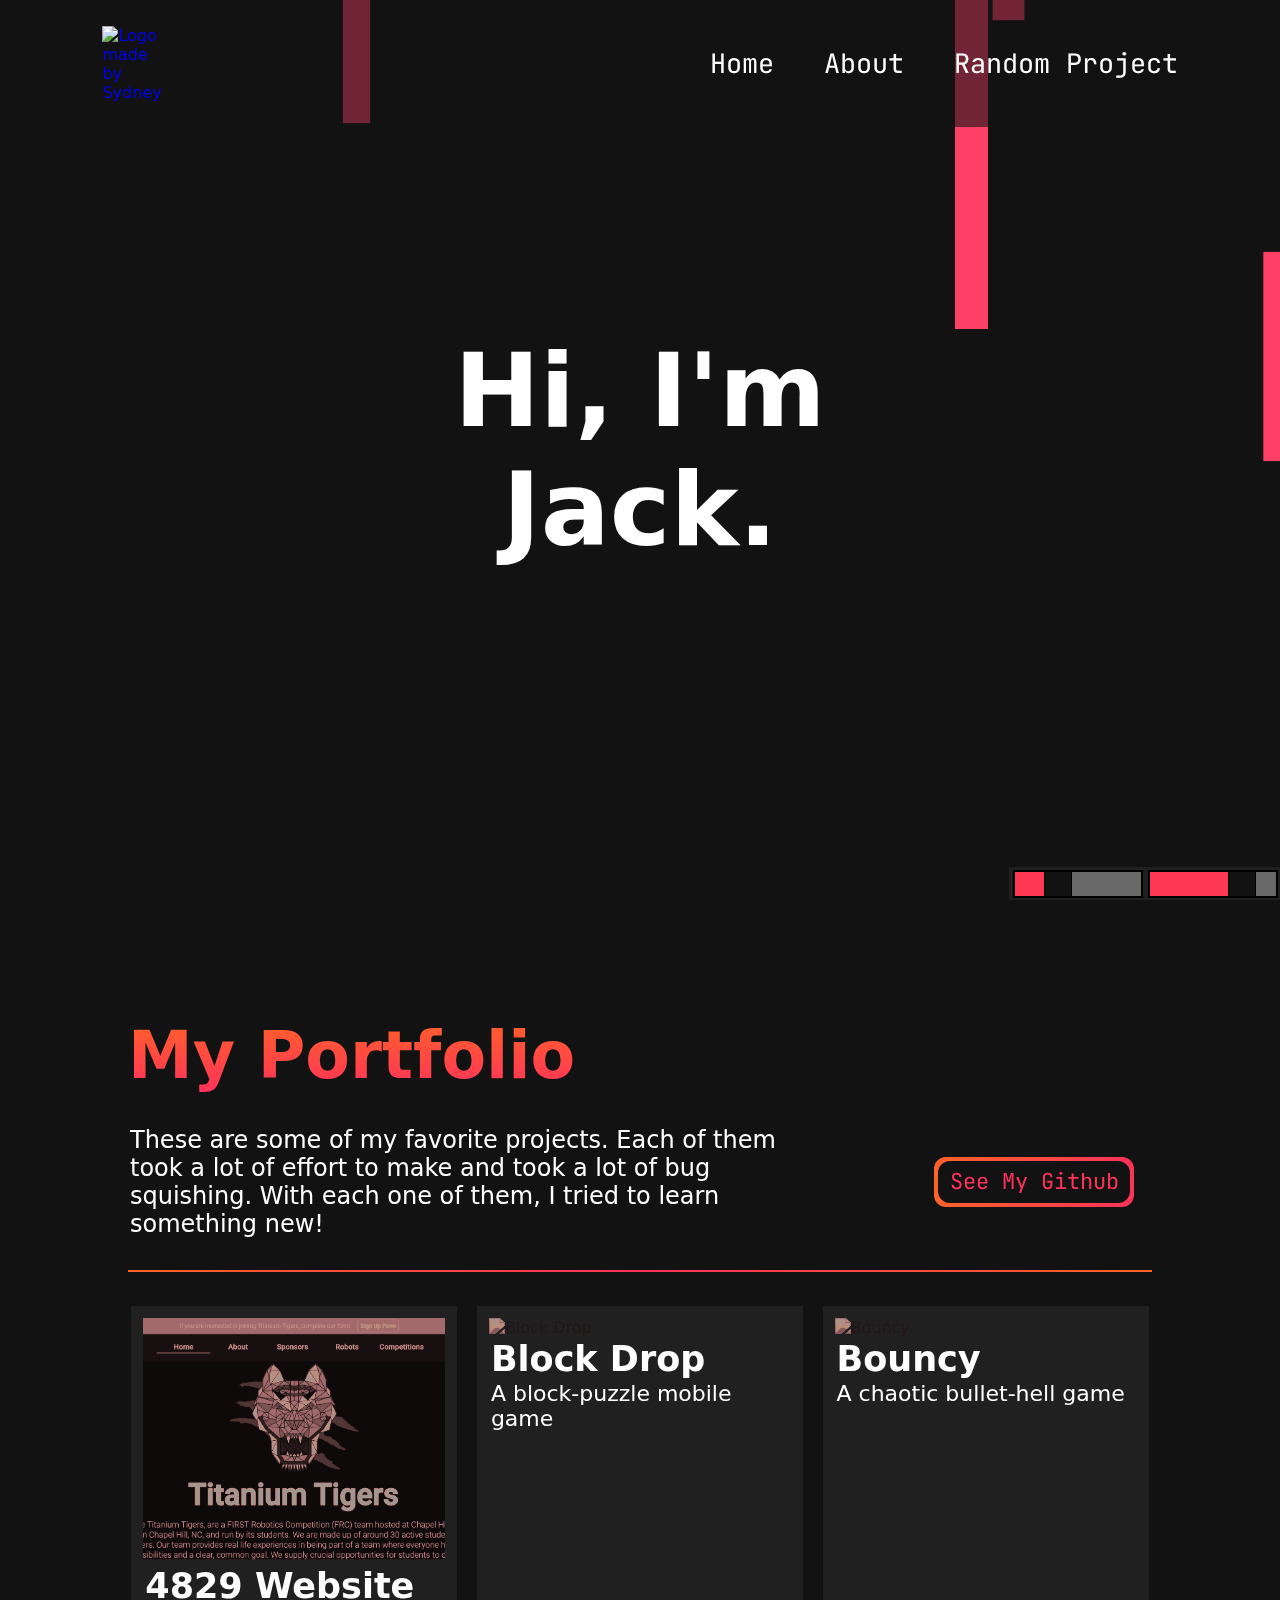
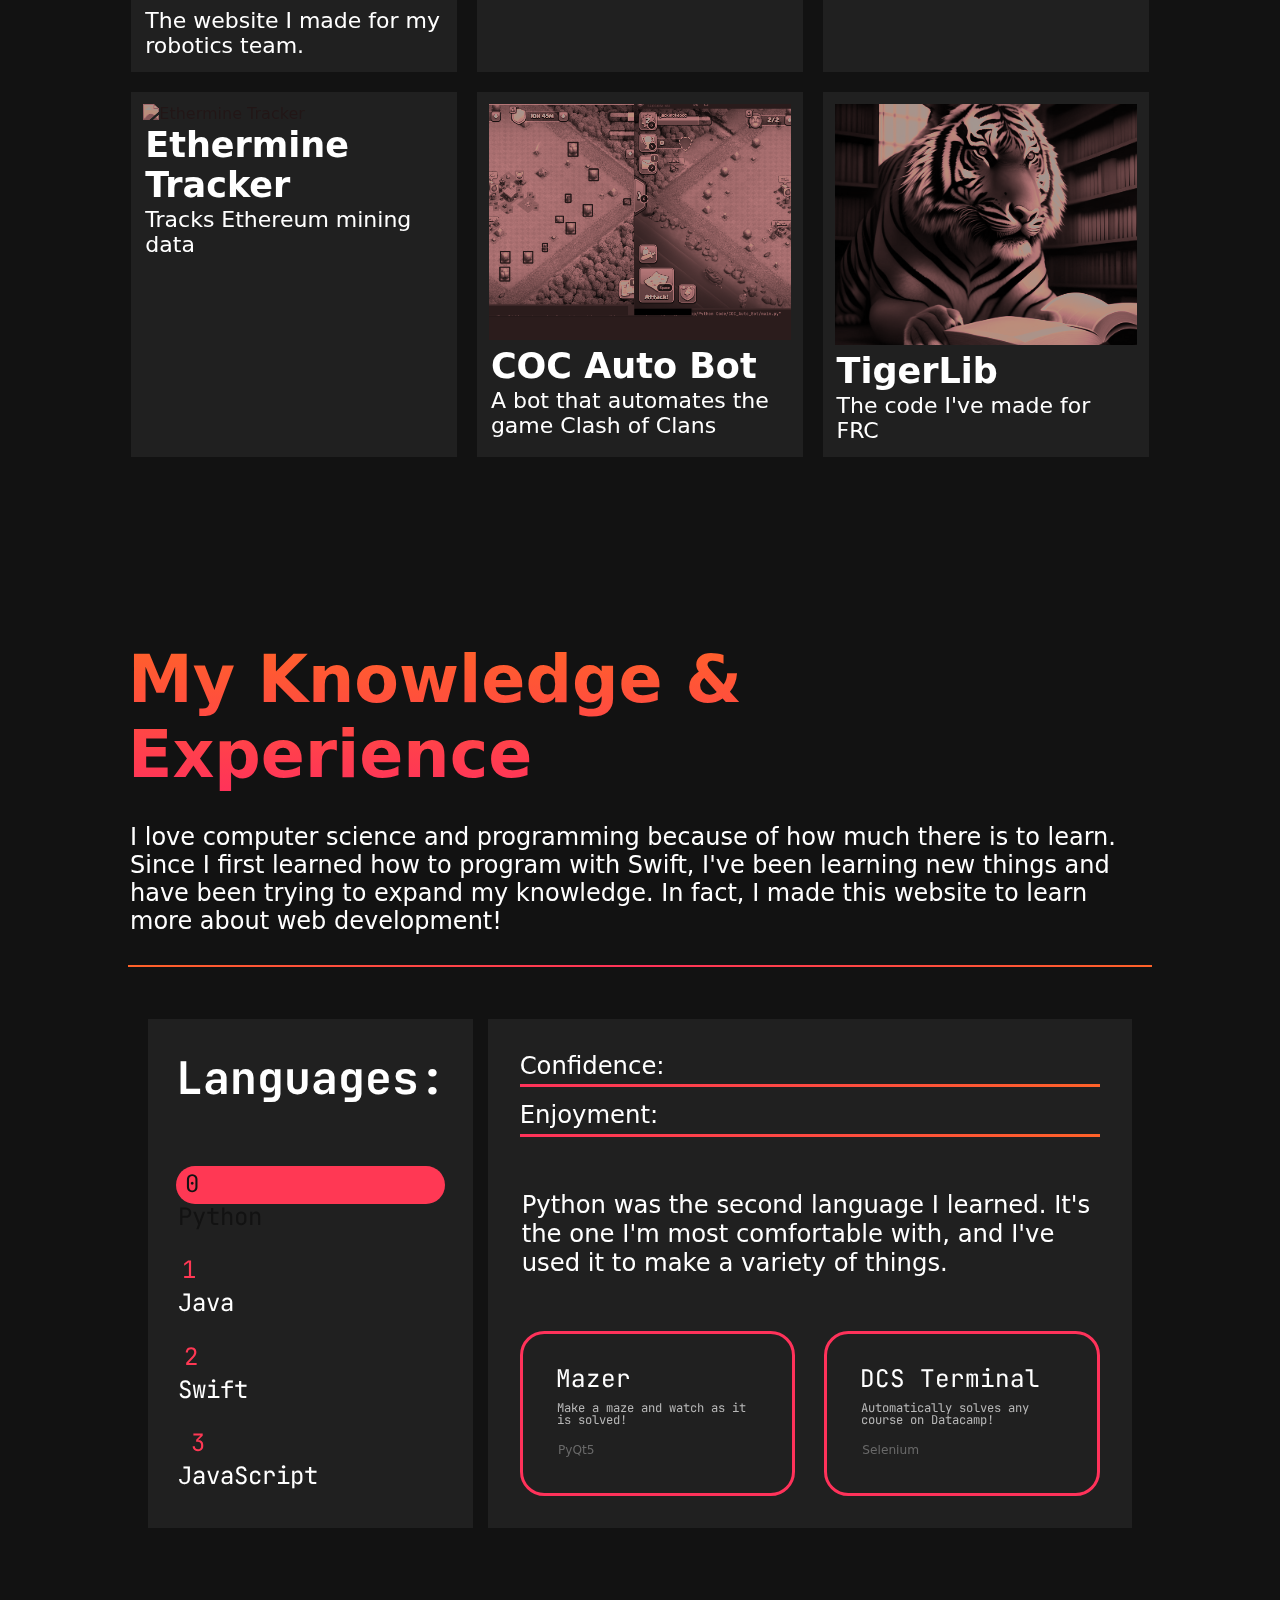
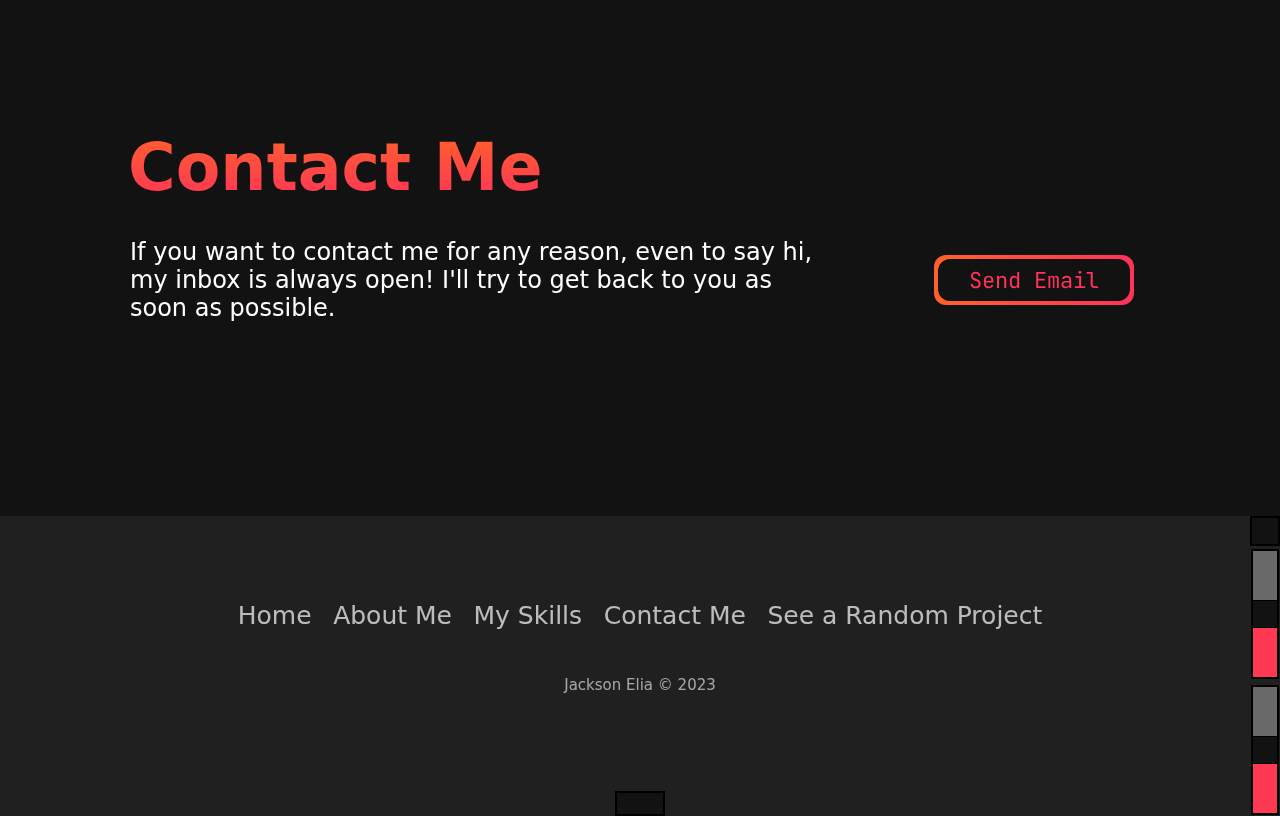
==== index.html @ b1f606e0 "Updated portfolio projects to be more impressive" ====
<!DOCTYPE html>
<html lang="en" xmlns="http://www.w3.org/1999/html">
<head>
  <link rel="icon" href="images/Logo.png">

  <meta charset="UTF-8">
  <meta name="viewport"
        content="width=device-width, initial-scale=1.0, maximum-scale=1.0, minimum-scale=1.0">
  <title>Jackson Elia - Programmer</title>
  <link rel="stylesheet" type="text/css" href="styles/style.css">
  <link rel="stylesheet" type="text/css" href="styles/header.css">
  <link rel="stylesheet" type="text/css" href="styles/buttons.css">
  <link rel="stylesheet" type="text/css" href="styles/matrix-text.css">
  <link rel="stylesheet" type="text/css" href="styles/gallery.css">
  <link rel="stylesheet" type="text/css" href="styles/language-showcase.css">
  <link rel="stylesheet" type="text/css" href="styles/footer.css">
  <link rel="stylesheet" type="text/css" href="styles/sliders.css">
  <link rel="stylesheet"
        href="https://cdnjs.cloudflare.com/ajax/libs/ionicons/2.0.1/css/ionicons.min.css">
  <link href='https://fonts.googleapis.com/css?family=JetBrains Mono' rel='stylesheet'>
</head>
<body>

<header>
  <div id="header-container">
    <a href="index.html" id="logo"><img src="images/Logo.png" alt="Logo made by Sydney"></a>
    <input id="main-nav-toggle" type="checkbox"/>
    <label class="main-nav-button-container" for="main-nav-toggle">
      <div class="main-nav-button" id="top-nav-button"></div>
      <div class="main-nav-button" id="mid-nav-button"></div>
      <div class="main-nav-button" id="bot-nav-button"></div>
    </label>
    <ul id="main-nav-list">
      <li class="main-nav-item"><a href="index.html">Home</a></li>
      <li class="main-nav-item"><a href="about.html">About</a></li>
      <li class="main-nav-item"><a href="random-project.html">Random Project</a></li>
    </ul>
    <div id="header-background"></div>
  </div>
</header>

<section class="greeting-section">

  <div id="matrix-text">

    <div class="main-container">
      <h1>Hi, I'm Jack.</h1>
    </div>

    <div class="matrix-header-menu">
      <input type="range" id="matrix-speed-slider" value="30">
      <input type="range" id="matrix-density-slider" value="80">
      <div id="matrix-header-menu-background"></div>
    </div>

  </div>

</section>

<section class="portfolio-section">
  <div class="portfolio-container">

    <h2>My Portfolio</h2>

    <div class="portfolio-div">
      <p>These are some of my favorite projects. Each of them took a lot of effort to make and took a lot
        of bug squishing. With each one of them, I tried to learn something new!</p>
      <a class="button1" href="https://github.com/jacksonelia" target="_blank"><span
          class="button1span">See My Github</span></a>
    </div>

    <hr>

    <div class="portfolio-gallery">
      <div class="inner-portfolio-gallery">
        <div class="cell" tabindex="-1">
          <a href="random-project.html#TitaniumTigersWebsite">
            <div class="content">
              <img src="images/titaniumtigerswebsite.png" alt="Titanium Tigers Website" style="width:100%">
              <h3>4829 Website</h3>
              <p>The website I made for my robotics team.</p>
            </div>
          </a>
        </div>
        <div class="cell" tabindex="-1">
          <a href="random-project.html#Block_Drop">
            <div class="content"> <!--the height to width ratio should be about .8-->
              <img src="images/block%20drop%20image.png" alt="Block Drop" style="width:100%">
              <h3>Block Drop</h3>
              <p>A block-puzzle mobile game</p>
            </div>
          </a>
        </div>
        <div class="cell" tabindex="-1">
          <a href="random-project.html#Bouncy">
            <div class="content">
              <img src="images/Bouncy%20Image.png" alt="Bouncy" style="width:100%">
              <h3>Bouncy</h3>
              <p>A chaotic bullet-hell game</p>
            </div>
          </a>
        </div>
        <div class="cell" tabindex="-1">
          <a href="random-project.html#Ethermine_Tracker">
            <div class="content">
              <img src="images/Ethermine%20Tracker.png" alt="Ethermine Tracker" style="width:100%">
              <h3>Ethermine Tracker</h3>
              <p>Tracks Ethereum mining data</p>
            </div>
          </a>
        </div>
        <div class="cell" tabindex="-1">
          <a href="random-project.html#COC_Auto_Bot">
            <div class="content">
              <img src="images/cocbotcropped.png" alt="COC_Auto_Bot" style="width:100%">
              <h3>COC Auto Bot</h3>
              <p>A bot that automates the game Clash of Clans</p>
            </div>
          </a>
        </div>
        <div class="cell" tabindex="-1">
          <a href="random-project.html#TigerLib">
            <div class="content">
              <img src="images/tigerliblogo.jpg" alt="TigerLib" style="width:100%">
              <h3>TigerLib</h3>
              <p>The code I've made for FRC</p>
            </div>
          </a>
        </div>
      </div>
    </div>

  </div>
</section>

<section class="knowledge-section" id="knowledge_section_id">
  <div class="knowledge-container">

    <h2>My Knowledge & Experience</h2>

    <div class="knowledge-div">
      <p>
        I love computer science and programming because of how much there is to learn. Since I
        first learned how to program with Swift, I've been learning new things and have been trying
        to expand my knowledge. In fact, I made this website to learn more about web
        development!
      </p>
    </div>

    <hr>

    <div class="knowledge-showcase">
      <div class="language-box">
        <h3>Languages:</h3>
        <div class="languages">
          <div class="language" onclick="selectLanguage(this)">
            <div class="center">
              <p class="language-num">0</p>
              <p class="language-content">Python</p>
            </div>
          </div>
          <div class="language" onclick="selectLanguage(this)">
            <div class="center">
              <p class="language-num">1</p>
              <p class="language-content">Java</p>
            </div>
          </div>
          <div class="language" onclick="selectLanguage(this)">
            <div class="center">
              <p class="language-num">2</p>
              <p class="language-content">Swift</p>
            </div>
          </div>
          <div class="language" onclick="selectLanguage(this)">
            <div class="center">
              <p class="language-num">3</p>
              <p class="language-content">JavaScript</p>
            </div>
          </div>
        </div>
      </div>

      <div class="outer-language-info-box">

        <div class="language-info-box">

          <div class="progress-bars">
            <div class="chart">
              <span>Confidence:</span>
              <footer>
                <div class="progress-bar" id="confidence-bar"></div>
              </footer>
            </div>
            <div class="chart">
              <span>Enjoyment:</span>
              <footer>
                <div class="progress-bar" id="enjoyment-bar"></div>
              </footer>
            </div>
          </div>

          <p class="language-description">
            Python was the second language I learned. It's the one I'm most comfortable with, and
            I've used it to make a variety of things.
          </p>

          <div class="example-projects">
            <div class="project" id="project1">
              <div class="project-inner">
                <div class="project-top">
                  <a href="random-project.html#Mazer">
                    <span>Mazer</span>
                  </a>
                  <p>Make a maze and watch as it is solved!</p>
                </div>
                <div class="project-bottom">
                  <p>PyQt5</p>
                  <a href="https://github.com/jacksonelia/Mazer" target="_blank">
                    <i class="ion-social-github-outline"></i>
                  </a>
                </div>
              </div>
            </div>
            <div class="project" id="project2">
              <div class="project-inner">
                <div class="project-top">
                  <a href="random-project.html#DCS_Terminal">
                    <span>DCS Terminal</span>
                  </a>
                  <p>Automatically solves any course on Datacamp!</p>
                </div>
                <div class="project-bottom">
                  <p>Selenium</p>
                  <a href="https://github.com/jacksonelia/DCS_Terminal" target="_blank">
                    <i class="ion-social-github-outline"></i>
                  </a>
                </div>
              </div>
            </div>
          </div>
        </div>

      </div>

    </div>
  </div>

</section>

<section class="contact-section" id="contact-section-id">
  <div class="contact-container">

    <h2>Contact Me</h2>

    <div class="contact-div">
      <p>If you want to contact me for any reason, even to say hi, my inbox is always open! I'll
        try to get back to you as soon as possible.</p>
      <a class="button1" href="mailto:jackgeorgeelia@gmail.com"><span
          class="button1span">Send Email</span></a>
    </div>

  </div>
</section>

<div class="footer">
  <canvas id="conway-footer"></canvas>
  <footer>
    <div class="social">
      <a href="https://www.instagram.com/jackgeorgeelia/" target="_blank"><i
          class="icon ion-social-instagram"></i></a>
      <a href="https://leetcode.com/traptricker/" target="_blank"><i class="icon ion-code"></i></a>
      <a href="https://github.com/jacksonelia" target="_blank"><i
          class="icon ion-social-github"></i></a>
      <a href="mailto:jackgeorgeelia@gmail.com" target="_blank"><i
          class="icon ion-ios-email"></i></a></div>
    <ul class="list-inline">
      <li class="list-inline-item"><a href="index.html">Home</a></li>
      <li class="list-inline-item"><a href="about.html">About Me</a></li>
      <li class="list-inline-item"><a href="index.html#knowledge_section_id">My Skills</a></li>
      <li class="list-inline-item"><a href="index.html#contact-section-id">Contact Me</a></li>
      <li class="list-inline-item"><a href="random-project.html">See a Random Project</a></li>
    </ul>
    <p class="copyright">Jackson Elia © 2023</p>
  </footer>
  <div id="conway-footer-menu">
    <button id="start-button" onclick="startGame(1)"><i class="icon ion-refresh"></i></button>
    <input type="range" id="conway-speed-slider">
    <input type="range" id="conway-density-slider">
    <button id="expand-button" onclick="expandConway()"><i class="icon ion-chevron-down"></i>
    </button>
  </div>
</div>

<script src="scripts/language-showcase.js"></script>
<script src="scripts/matrix-text.js"></script>
<script src="scripts/conways-game-of-life.js"></script>
<script src="scripts/mobile-intersect-hover.js"></script>
<script src="scripts/change-theme-color.js" defer></script>

</body>
</html>
---- styles/style.css ----
:root {
  --mainColor: #121212;
  --secondaryColor: #202020;
  --tertiaryColor: #b8b8b8;
  --quaternaryColor: dimgrey;
  --themeColor: #FF325A;
  --secondaryThemeColor: #FF6229;
  --blendedColor: #FF3854;
  --filterColor: -50deg;

  --mainTextColor: white;

  --mainFont: "Calibre","Inter","San Francisco","SF Pro Text",-apple-system,system-ui,sans-serif;
  --secondaryFont: "JetBrains Mono",monospace;
}

* {
  box-sizing: border-box;
  transition: .5s;
  outline: none;
}

html, body {
  padding: 0;
  margin: auto;
  font-family: var(--mainFont);
  background-color: var(--mainColor);
  /*scroll-behavior: smooth;*/
}

p {
  color: var(--mainTextColor)
}

h1 {
  font-size: 90px;
  color: var(--mainTextColor);
}

h2 {
  font-size: 65px;
  margin-bottom: 3%;
  background: -webkit-linear-gradient(var(--secondaryThemeColor), var(--themeColor));
  -webkit-background-clip: text;
  -webkit-text-fill-color: transparent;
}

h3 {
  font-size: 35px;
  color: var(--mainTextColor);
}

p, li, span, label, input, textarea {
  color: var(--mainTextColor);
  font-size: x-large;
}

a {
  text-decoration: none;
}

hr {
  border: 0;
  height: 2px;
  background: var(--themeColor) linear-gradient(to right, var(--secondaryThemeColor), var(--themeColor), var(--secondaryThemeColor));
  margin-top: 3%;
  margin-bottom: 3%;
}

.greeting-section {
  display: flex;
  align-items: center;
  justify-content: center;
  height: 100vh;
  overflow: hidden;
}

.greeting-section h1 {
  text-align: center;
}


.portfolio-section {
  margin-top: 5%;
  padding-left: 10%;
  padding-right: 10%;
  padding-bottom: 5%;
  overflow: auto;
  text-align: left;
}

.portfolio-div, .contact-div {
  display: grid;
  grid-template-columns: 3fr 1fr;
  gap: 80px;
  align-items: center;
}

.portfolio-section a, .contact-section a {
  place-self: center;
}

.knowledge-section {
  padding-top: 5%;
  padding-left: 10%;
  padding-right: 10%;
  overflow: auto;
  text-align: left;
}

.knowledge-div {
  align-items: center;
}

.contact-section {
  padding: 10%;
  overflow: auto;
  text-align: left;
}

.page-section {
  padding: 170px 10% 3%;
  overflow: auto;
  text-align: left;
}

.page-section h2 {
  font-size: 80px;
  margin-top: 0;
  margin-left: -4px;
  margin-bottom: 0;
}

.page-subtitle {
  color: var(--tertiaryColor);
  margin-top: 2%;
}

.subtitle {
  background: -webkit-linear-gradient(var(--secondaryThemeColor), var(--themeColor));
  -webkit-background-clip: text;
  -webkit-text-fill-color: transparent;
  padding-top: 30px;
}

@media screen and (max-width: 1000px) {
  .portfolio-div, .contact-div {
    display: block;
  }

  .portfolio-section a, .contact-section a {
    width: 200px;
    margin-right: auto;
    margin-top: 35px;
    margin-bottom: 35px;
  }

  h1 {
    font-size: 15vw;
  }

}

@media screen and (max-width: 600px) {
  h2 {
    font-size: 11vw;
  }

  p {
    font-size: 6vw;
  }

  hr {
    margin-top: 20px;
    margin-bottom: 20px;
  }

}
---- styles/header.css ----
#header-container {
  display: flex;
  flex-direction: row;
  justify-content: space-between;
  align-items: center;
  padding: 2% 8%;
  position: absolute;
  width: 100%;
  z-index: 3;
  background-color: rgba(18, 18, 18, .6);
  box-sizing: border-box;
}

#logo {
  width: 60px;
  z-index: 5;
}

#logo img {
  width: 5vw;
  transition: 1s;
}

#logo img:hover {
  filter: brightness(1.7);
}

#main-nav-list {
  display: flex;
  flex-direction: row;
  justify-content: right;
  list-style: none;
  gap: 50px;
}

.main-nav-item a {
  transition: all 1s;
  color: white;
  position: relative;
  font-size: 2.1vw;
  /*font-weight: 700;*/
  font-family: var(--secondaryFont);
}

.main-nav-item a:hover {
  color: var(--themeColor);
}

.main-nav-item a:after {
  transition: all .5s;
  position: absolute;
  top: 3vw;
  bottom: 0;
  left: 0;
  right: 0;
  margin: auto;
  width: 0;
  content: '.';
  color: transparent;
  background: var(--themeColor);
  height: .25vw;
}

.main-nav-item a:hover:after {
  width: 100%;
}

#main-nav-toggle {
  display: none;
  width: 100%;
  height: 100%;
}

#header-background {
  display: none;
  width: 100%;
  height: 112px;
  left: 0;
  z-index: 4;
}

@media (max-width: 820px) {

  #header-background {
    display: block;
    position: absolute;
  }

  #header-container {
    height: 112px;
  }

  #main-nav-list {
    display: flex;
    flex-direction: row;
    list-style-type: none;
    gap: 0;
    padding: 0;
    margin-top: 112px;
  }

  #main-nav-list > li {
    overflow: hidden;
  }

  .main-nav-button-container {
    /*position: absolute;*/
    display: flex;
    gap: 5px;
    width: 30px;
    height: 30px;
    cursor: pointer;
    flex-direction: column;
    justify-content: center;
    align-items: center;
    z-index: 5;
  }

  .main-nav-button {
    display: block;
    background-color: var(--mainTextColor);
    height: 4px;
    width: 30px;
    transition: transform 400ms cubic-bezier(0.23, 1, 0.32, 1);
    border-radius: 2px;
  }

  #main-nav-list {
    position: absolute;
    top: 0;
    left: 0;
    flex-direction: column;
    width: 100%;
    justify-content: center;
    align-items: center;
  }

  #main-nav-toggle ~ #main-nav-list li {
    height: 0;
    margin: 0;
    padding: 0;
    border: 0;
    transition: height 400ms cubic-bezier(0.23, 1, 0.32, 1);
  }

  #main-nav-toggle:checked + .main-nav-button-container #top-nav-button {
    transform: rotate(405deg);
    position: absolute;
    top: calc(50% - 2px);
  }

  #main-nav-toggle:checked + .main-nav-button-container #mid-nav-button {
    background: rgba(255, 255, 255, 0);
    height: 0;
  }

  #main-nav-toggle:checked + .main-nav-button-container #bot-nav-button {
    transform: rotate(-405deg);
    position: absolute;
    top: calc(50% - 2px);
  }

  #main-nav-toggle:checked ~ #header-background {
    background-color: var(--secondaryColor);
  }

  #main-nav-toggle:checked + .main-nav-button-container {
    display: block;
    gap: 0;
  }

  #main-nav-toggle:checked ~ #main-nav-list li {
    border: 1px solid #333;
    height: 2.1em;
    padding: 0.4em;
    transition: height .4s cubic-bezier(0.23, 1, 0.32, 1);
  }

  #main-nav-toggle:checked + .main-nav-button-container #bot-nav-button {
    background: var(--blendedColor);
  }

  #main-nav-list > li {
    display: flex;
    justify-content: center;
    margin: 0;
    padding: 0.4em 0;
    width: 100%;
    color: var(--mainTextColor);
    background-color: var(--secondaryColor);
  }

  #main-nav-list > li:not(:last-child) {
    border-bottom: 1px solid var(--tertiaryColor);
  }

  .main-nav-item a {
    transition: all 1s;
    color: white;
    position: relative;
    font-size: .8em;
  }

  #logo img {
    width: 70px;
  }

}
---- styles/buttons.css ----
:root {
  --mainColor: #121212;
  --themeColor: #FF325A;
  --secondaryThemeColor: #FF6229;
}

.button1 {
  background-image: linear-gradient(to right, var(--secondaryThemeColor) 0%, var(--themeColor) 100%);
  border-radius: 12px;
  box-sizing: border-box;
  display: block;
  height: 50px;
  padding: 4px;
  position: relative;
  text-decoration: none;
  min-width: 200px;
}

.button1span {
  align-items: center;
  font-family: var(--secondaryFont);
  font-size: 22px;
  background-color: var(--mainColor);
  color: var(--themeColor);
  border-radius: 12px;
  display: flex;
  justify-content: center;
  height: 100%;
  width: 100%;
  transition: 1s;
}

.button1:hover {
  background: radial-gradient(var(--themeColor), #ff2929);
}

.button1:hover .button1span {
  color: var(--mainColor);
  box-shadow: inset 9em 0 0 0 var(--themeColor);
}

.button1:focus {
  background: radial-gradient(var(--themeColor), #ff2929);
  outline: none;
}

.button1:focus .button1span {
  color: var(--mainColor);
  box-shadow: inset 9em 0 0 0 var(--themeColor);
}
---- styles/matrix-text.css ----
#matrix-text {
  position: relative;
  width: 100vw;
  height: 100vh;
  overflow: hidden;
}

#matrix-text h1 {
  z-index: 2;
  position: absolute!important;
  top: 50%!important;
  left: 50%!important;
  transform: translate(-50%, -50%)!important;
  margin: 0!important;
  font-size: 8vw;
}

.matrix-scroll {
  width: 25px;
  background-color: var(--themeColor);
  position: absolute;
  mix-blend-mode: screen;
  z-index: 1;
}

.matrix-scroll-shiny {
  width: 25px;
  background-image: linear-gradient(to top, var(--secondaryThemeColor) 0%, var(--themeColor) 100%);
  position: absolute;
  mix-blend-mode: screen;
}

#matrix-speed-slider {
  position: absolute;
  bottom: 0;
  right: 135px;
  width: 130px;
  z-index: 3;
}

#matrix-density-slider {
  position: absolute;
  bottom: 0;
  right: 0;
  width: 130px;
  z-index: 3;
}

#matrix-header-menu-background {
  position: absolute;
  bottom: 0;
  right: 0;
  height: 33px;
  width: 271px;
  background-color: var(--secondaryColor);
  z-index: 2;
}

@media (max-width: 820px) {

  #matrix-text h1 {
    font-size: 15vw;
  }

}
---- styles/gallery.css ----
.inner-portfolio-gallery {
  display: grid;
  grid-template-columns: 1fr 1fr 1fr;
  gap: 1vw;
}

/* Adds the tint to the image */
.content > img {
  transition: .4s;
  filter: sepia(100%) saturate(150%) brightness(60%) hue-rotate(-50deg);
}

.content > h3, p {
  margin: 2px;
}

.content > p {
  font-size: 22px;
}

.cell {
  width: 100%;
  height: 100%;
  transition: .4s;
  padding: 1%;
}

.content {
  width: 100%;
  height: 100%;
  background-color: var(--secondaryColor);
  padding: 12px;
}

.cell:hover {
  transform: scale(1.1);
}

.cell:hover .content img {
  filter: none;
}

.cell:focus {
  transform: scale(1.1);
}

.cell:focus .content img {
  filter: none;
}

@media screen and (max-width: 1000px) {
  .inner-portfolio-gallery {
    display: grid;
    grid-template-columns: 1fr 1fr;
    gap: 5vw;
  }
}

@media screen and (max-width: 600px) {
  .inner-portfolio-gallery {
    display: grid;
    grid-template-columns: 1fr;
    gap: 7vw;
  }
}
---- styles/language-showcase.css ----
.knowledge-showcase {
  height: 43vw;
  padding: 2%;
  overflow: hidden;
}

.language-box > h3 {
  text-align: center;
  margin-top: 2.3vw;
  margin-bottom: .8vw;
  font-size: 3.5vw;
}

.language-box {
  float: left;
  width: 33%;
  height: 100%;
  background-color: var(--secondaryColor);
  font-family: var(--secondaryFont);
  display: flex;
  flex-direction: column;
  align-items: center;
}

/* Centers languages box */
.languages {
  width: 90%;
  height: 90%;
  margin: 15% 5% 5%;
  background-color: transparent;
  display: grid;

  grid-template-columns: 1fr;
}

.outer-language-info-box {
  float: right;
  width: 65.5%;
  height: 100%;
  background-color: var(--secondaryColor);
  display: block;
}

.language-info-box {
  padding: 2.5vw;
  display: flex;
  flex-direction: column;
  justify-content: space-between;
  height: 100%;
  width: 100%;
}

.language > p {
  font-size: 2vw;
}

.language {
  display: flex;
  flex-direction: row;
  justify-content: space-between;
  margin-left: 4%;
  margin-right: 4%;
  height: 3vw;
  /*line-height: 2.45vw;*/
}

.language-num {
  color: var(--blendedColor);
  margin-left: 10%;
}

.language-content {
  margin-right: 10%;
}

.language:hover {
  background-color: var(--blendedColor);
  border-radius: 1.9vw;
  filter: brightness(130%);
}

.language:hover p {
  color: var(--mainColor);
}

.language:focus {
  background-color: var(--blendedColor);
  border-radius: 1.9vw;
  filter: brightness(130%);
}

.language:focus p {
  color: var(--mainColor);
}

.chart {
  display: block;
  width: 100%;
}

.chart span {
  font-size: 1.9vw;
}

.chart footer {
  height: .26vw;
  width: 100%;
  background-color: var(--quaternaryColor);
}

.progress-bars {
  display: flex;
  flex-direction: column;
  justify-content: space-between;
  gap: 1vw;
  width: 100%;
}

.progress-bar {
  margin-top: .35vw;
  height: 100%;
  background-image: linear-gradient(to right, var(--themeColor) 0%, var(--secondaryThemeColor) 100%);
}

#confidence-bar {
  width: 100%;
}

#enjoyment-bar {
  width: 100%;
}

.language-description {
  font-size: 1.9vw;
}

.example-projects {
  display: flex;
  flex-direction: row;
  gap: 5%
}

.project {
  width: 100%;
  height: 100%;
  border: 3px solid var(--themeColor);
  border-radius: 1.9vw;
  display: block;
}

.project-inner {
  align-self: center;
  display: flex;
  flex-direction: column;
  justify-content: center;
  padding: 2.2vw 2.6vw;
}

.project-top span {
  font-size: 1.9vw;
  font-family: var(--secondaryFont);
}

.project-top span:hover {
  color: var(--themeColor);
}

.project-top p {
  margin: .6vw 1px;
  font-size: .95vw;
  line-height: 1vw;
  font-family: var(--secondaryFont);
  color: var(--tertiaryColor);
}

.project-bottom {
  display: flex;
  flex-direction: row;
  justify-content: space-between;
}

.project-bottom p {
  margin-top: 8px;
  margin-bottom: 8px;
  font-size: .95vw;
  color: var(--quaternaryColor);
}

.project-inner i {
  font-size: 2vw;
  color: var(--themeColor);
}

.knowledge-showcase:after {
  content: "";
  display: table;
  clear: both;
}

@media screen and (max-width: 1000px) {
  .knowledge-showcase {
    height: 800px;
  }

  .language-box {
    float: none;
    width: 100%;
    height: 350px;
  }

  .language-box > h3 {
    font-size: 40px;
    padding-top: 5%;
    margin: 0;
  }

  .languages {
    margin: 0;
    width: 100%;
    padding: 5% 5% 0 5%;
  }

  .language {
    height: 40px;
    line-height: 35px;
  }

  .language > p {
    font-size: 20px;
  }

  .outer-language-info-box {
    float: none;
    width: 100%;
    height: 450px;
  }

  .language-info-box {
    padding: 4% 9% 9%;
    height: 96%;
  }

  .language-info-box span, .language-description {
    font-size: 19px;
  }

  .progress-bar {
    margin-top: 3px;
    height: 3px;
  }

  .project {
    border-radius: 15px;
  }

  .project-inner {
    height: 100%;
    /*justify-content: space-between;*/
  }

  .project-inner p {
    font-size: 10px;
  }

  .project-inner i {
    font-size: 18px;
  }

  .project-top {
    font-size: 16px;
  }

  .project-top p {
    line-height: 10px;
  }

}

@media screen and (max-width: 500px) {
  #knowledge_section_id {
    padding-left: 5%;
    padding-right: 5%;
  }

  .knowledge-div {
    padding-left: 2%;
    padding-right: 2%;
  }

  .knowledge-showcase {
    height: calc(30vw + 200px + 400px);
    padding-bottom: 0;
  }

  .language-box {
    height: calc(30vw + 200px);
  }

  .language {
    height: calc(4vw + 40%);
    line-height: calc(2.8vw + 140%);
    vertical-align: middle;
    -webkit-box-sizing: border-box;
    -moz-box-sizing: border-box;
    box-sizing: border-box;
  }

  .language > p {
    font-size: calc(3vw + 65%);
  }

  .outer-language-info-box {
    height: 380px;
  }

  .language-box > h3 {
    padding-top: 5%;
    padding-bottom: 3%;
    font-size: calc(6vw + 65%);
  }

  .language-info-box {
    padding-top: 2%;
    height: 100%;
  }

  .language-info-box span, .language-description {
    font-size: calc(1.8vw + 70%);
  }

  .project-inner {
    padding: 12px 16px;
  }

  .project-inner p {
    font-size: calc(1.5vw + 30%);
  }
}
---- styles/footer.css ----
.footer {
  position: absolute;
  width: 100%;
  height: 300px;
  margin-top: 5%;
  background-color: var(--secondaryColor);
  text-align: center;
}

.social a {
  /*font-size: 3vw;*/
  font-size: 40px;
  width: 10%;
  height: 10%;
  /*line-height: 5vw;*/
  display: inline-block;
  text-align: center;
  margin-top: 4%;
  color: var(--mainTextColor);
  opacity: .6;
  /*transition: 10s;*/
}

.list-inline {
  padding: 0 30px;
}

.footer ul {
  list-style: none;
  text-align: center;
  font-size: 5px;
  line-height: 1.6;
  margin-bottom: 0;
}

.footer li {
  padding: 20px 10px;
  display: inline-block;
  /*font-size: 2vw;*/
  font-size: 25px;
}

.footer ul a {
  text-decoration:none;
  color: var(--mainTextColor);
  opacity: .7;
  /*transition: 10s;*/
  /*  TODO: fix flickering  */
}

.footer .social > a:hover, .footer ul a:hover {
  opacity: 1;
}

.copyright {
  font-size: 15px;
  opacity: .6;
  margin-top: 20px;
  margin-bottom: 20px;
}

#conway-footer {
  top: 0;
  left: 0;
  position: absolute;
  display: block;
  width: 100%;
  height: 100%;
}

#start-button {
  height: 30px;
  width: 30px;
  position: absolute;
  bottom: 270px;
  right: 0;
  background-color: var(--mainColor);
  text-align: center;
  border: 2px solid black;
}

#start-button i {
  font-size: 20px;
  color: var(--blendedColor);
}

#start-button i {
  position: absolute;
  top: 2px;
  left: 6px;
}

#start-button:hover i {
  font-size: 24px;
  filter: brightness(170%);
  top: 0px;
  left: 4px;
}

#expand-button {
  height: 25px;
  width: 50px;
  bottom: 0;
  position: absolute;
  left: calc(50% - 25px);
  right: calc(50% - 25px);
  background-color: var(--mainColor);
  text-align: center;
  border: 2px solid black;
}

#expand-button i {
  font-size: 20px;
  color: var(--blendedColor);
}

#expand-button:hover i {
  font-size: 22px;
  filter: brightness(170%);
}

#conway-speed-slider {
  -webkit-transform:rotate(-90deg);
  -moz-transform:rotate(-90deg);
  -o-transform:rotate(-90deg);
  transform:rotate(-90deg);
  position: absolute;
  bottom: 186px;
  right: -52px;
  width: 130px;
}

#conway-density-slider {
  -webkit-transform:rotate(-90deg);
  -moz-transform:rotate(-90deg);
  -o-transform:rotate(-90deg);
  transform:rotate(-90deg);
  position: absolute;
  bottom: 50px;
  right: -52px;
  width: 130px;
}

@media screen and (max-width: 500px) {

  .social a {
    font-size: 8vw;
  }

  .footer li {
    font-size: 5vw;
    padding-bottom: 0;
  }

  .copyright {
    font-size: 3vw;
    opacity: .6;
  }

}
---- styles/sliders.css ----
input[type="range"] {
  -webkit-appearance: none;
  position: relative;
  overflow: hidden;
  height: 28px;
  width: 130px;
  cursor: pointer;
  border-radius: 0; /* iOS */
  border: 2px solid black;
}

input[type="range"]:hover {
  filter: brightness(130%);
}

::-webkit-slider-runnable-track {
  background: var(--quaternaryColor);
}

/*
 * 1. Set to 0 width and remove border for a slider without a thumb
 * 2. Shadow is negative the full width of the input and has a spread
 *    of the width of the input.
 */
::-webkit-slider-thumb {
  -webkit-appearance: none;
  width: 28px; /* 1 */
  height: 28px;
  background: var(--mainColor);
  box-shadow: -130px 0 0 130px var(--blendedColor); /* 2 */
  border: 1px solid black;
}

::-moz-range-track {
  height: 28px;
  background: var(--quaternaryColor);
}

::-moz-range-thumb {
  background: var(--mainColor);
  /*height: 28px;*/
  width: 30px;
  border: 1px solid var(--mainColor);
  border-radius: 0 !important;
  box-shadow: -200px 0 0 200px black;
  box-sizing: border-box;
}

::-ms-fill-lower {
  background: var(--blendedColor);
}

::-ms-thumb {
  background: var(--mainColor);
  /*border: 2px solid #999;*/
  height: 28px;
  width: 20px;
  box-sizing: border-box;
}

::-ms-ticks-after {
  display: none;
}

::-ms-ticks-before {
  display: none;
}

::-ms-track {
  background: var(--quaternaryColor);
  color: transparent;
  height: 28px;
  border: none;
}

::-ms-tooltip {
  display: none;
}
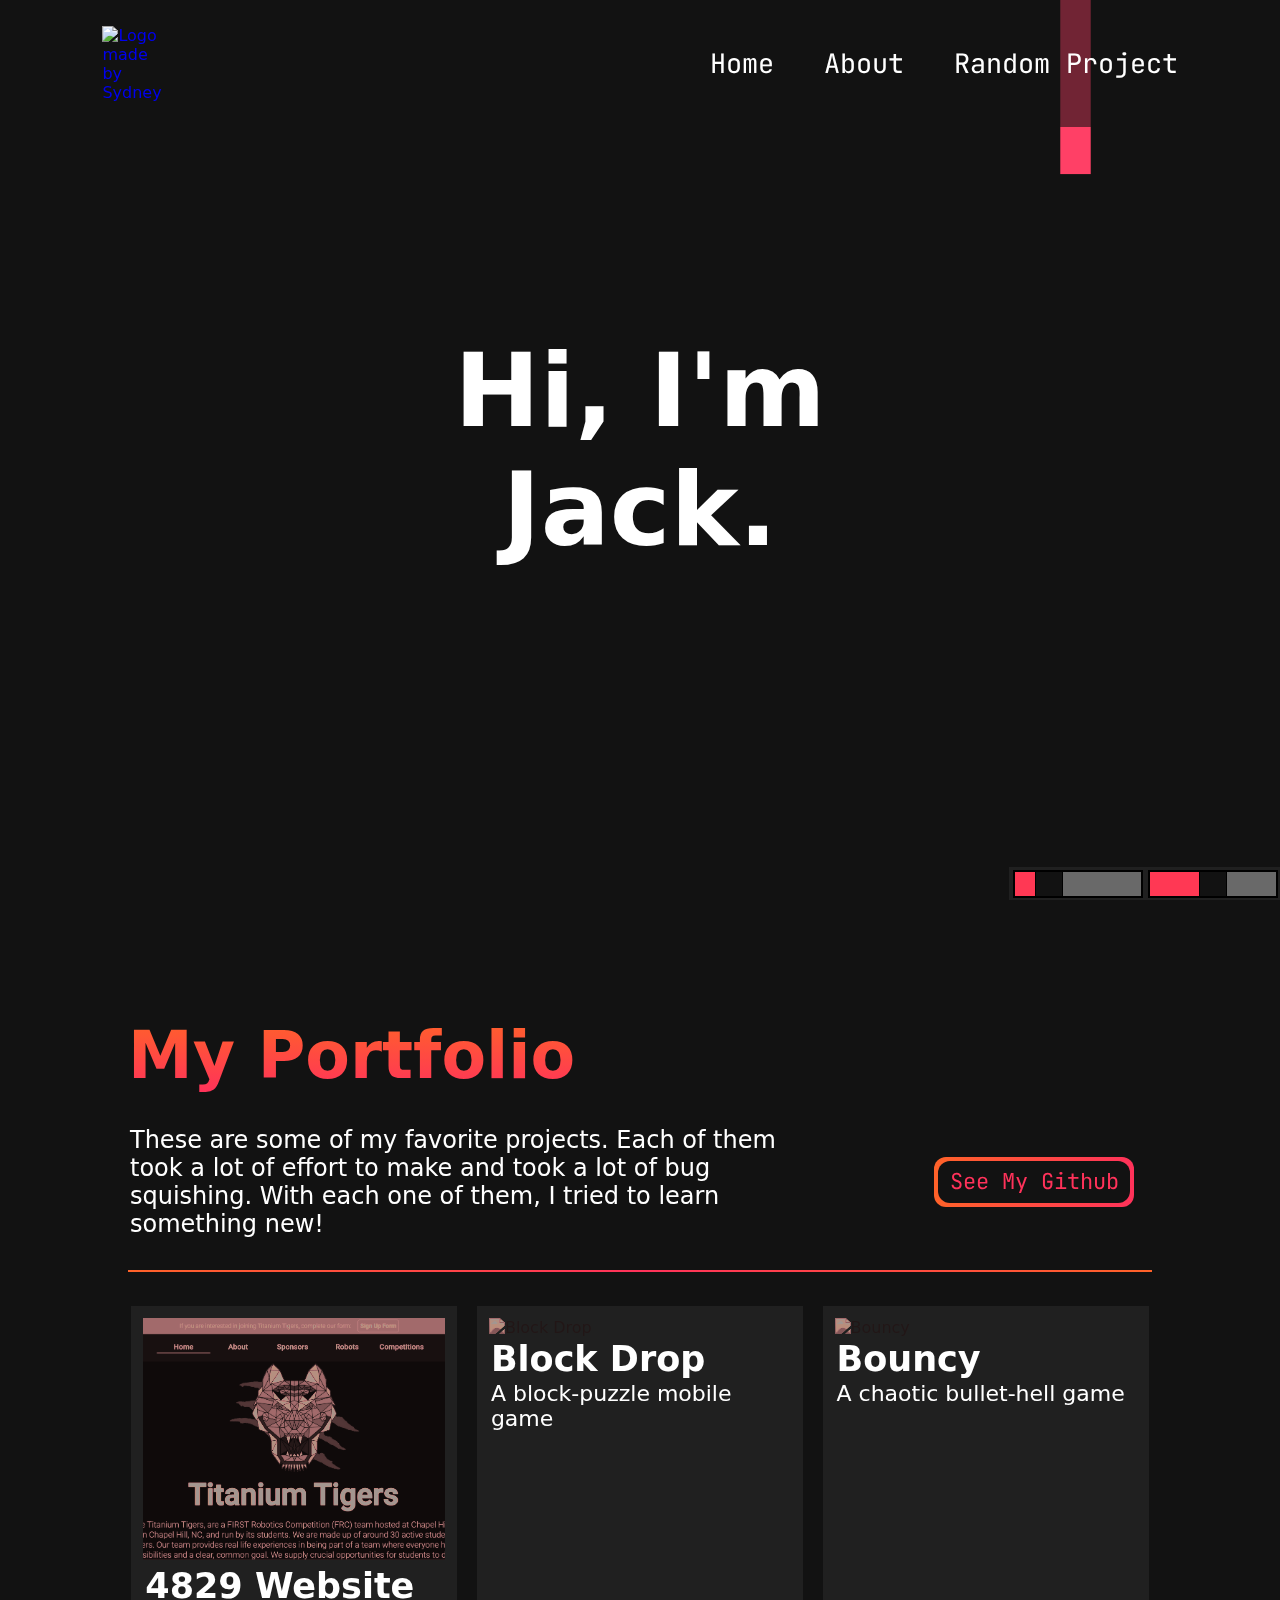
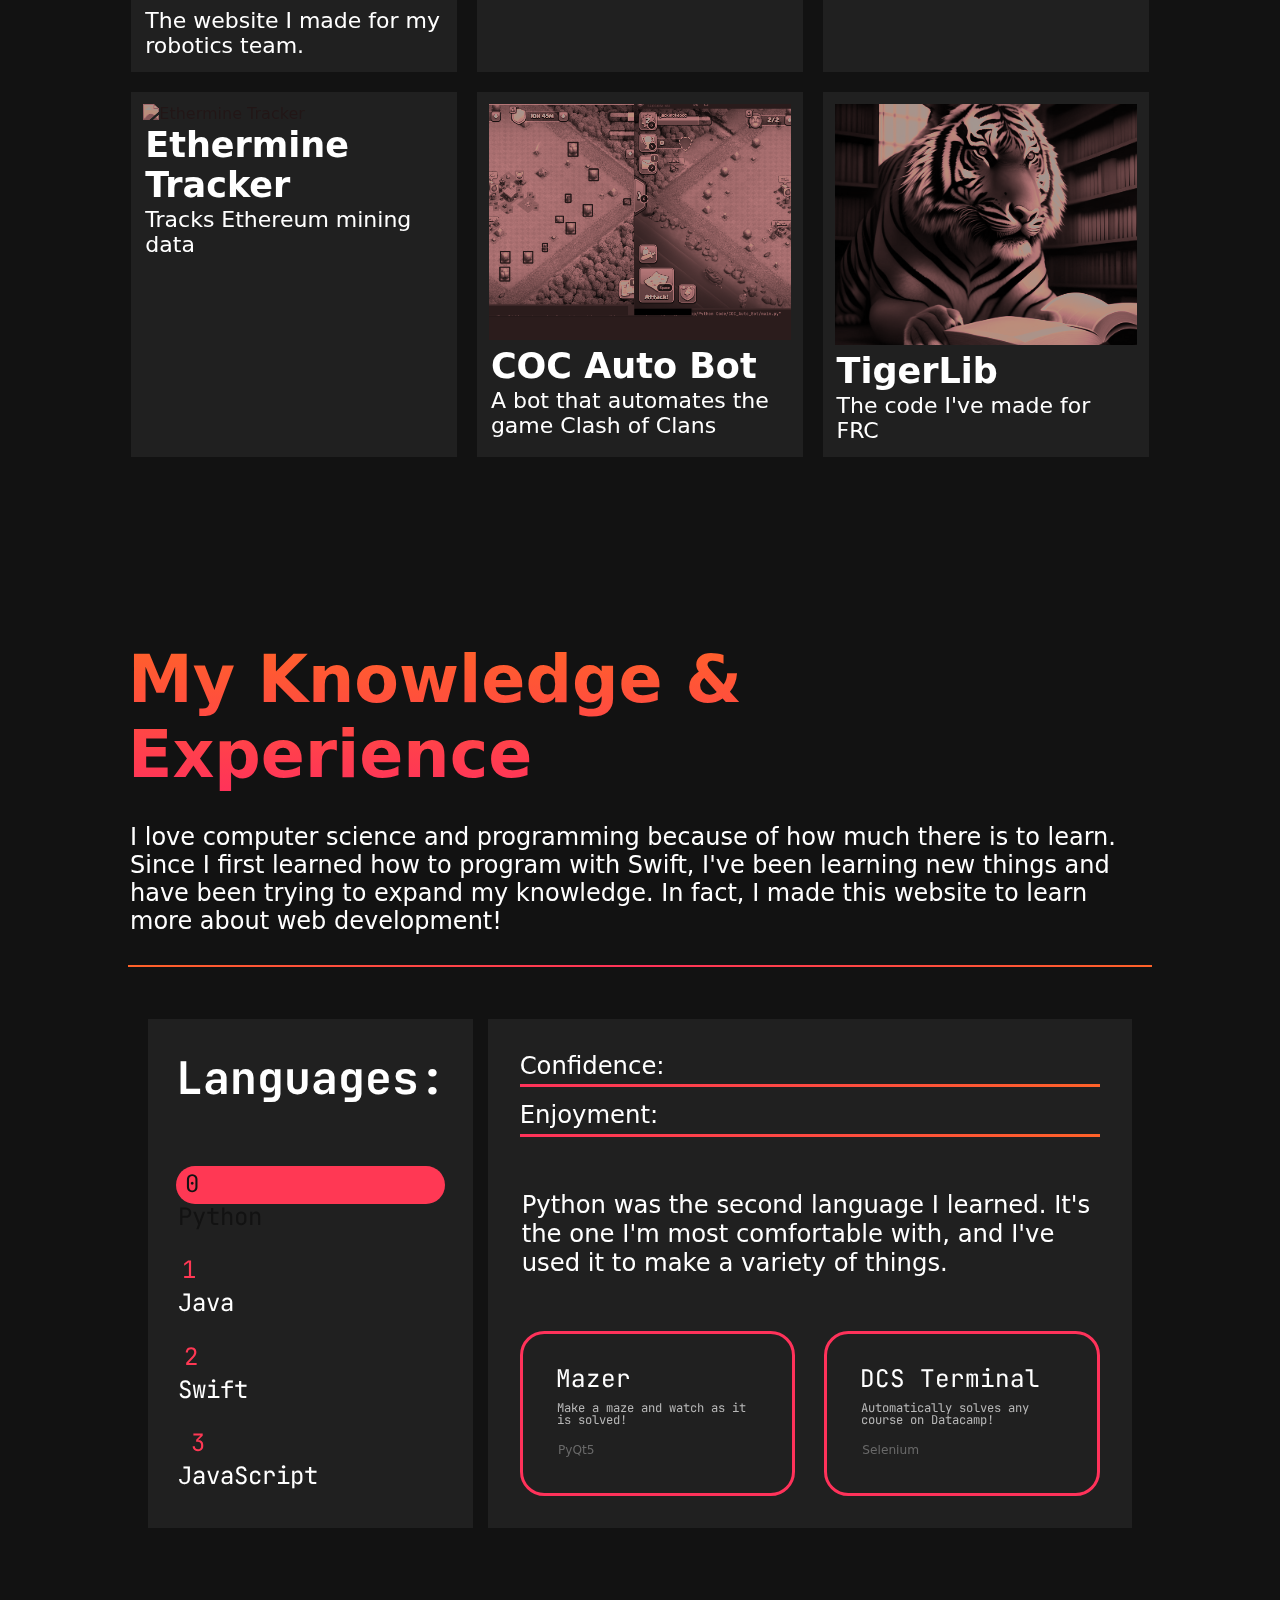
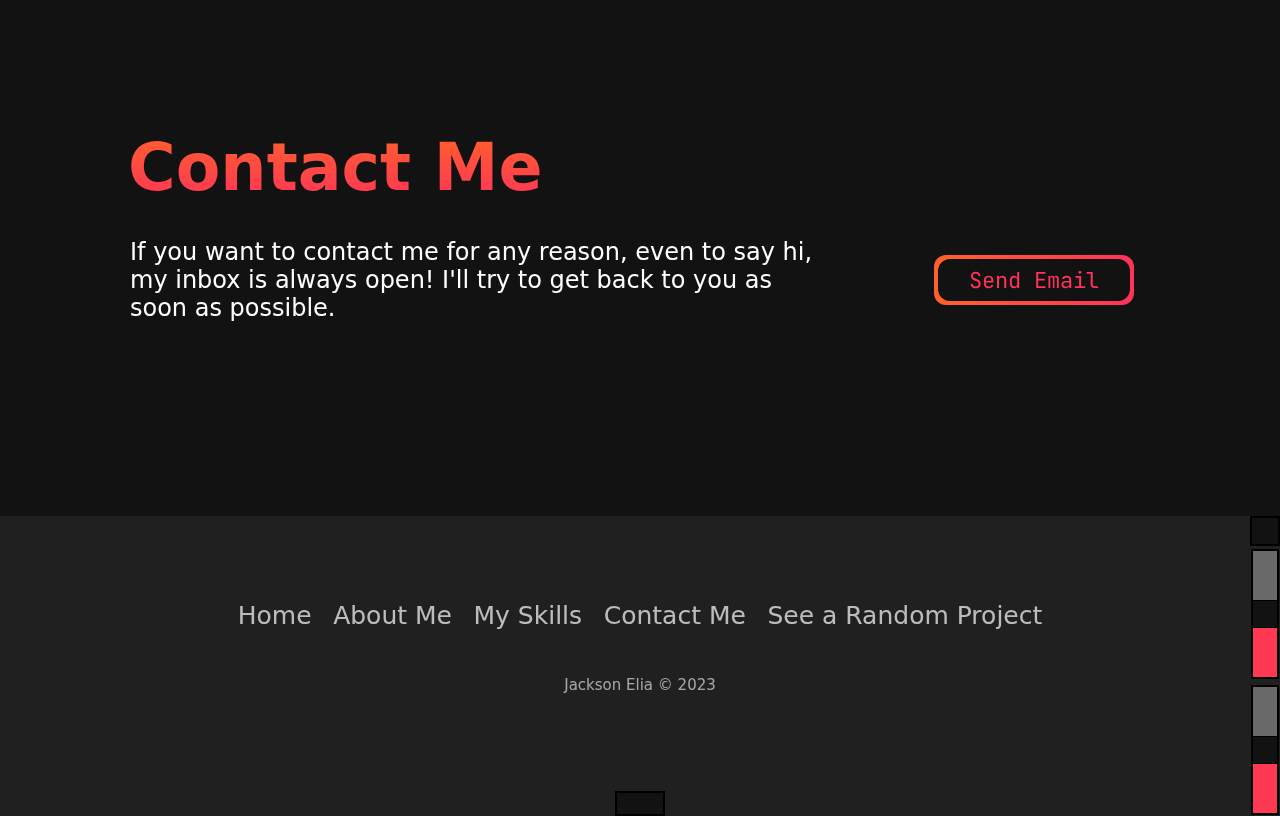
==== commit b51e6914: "Updated portfolio projects to be more impressive" ====
--- a/index.html
+++ b/index.html
@@ -48,8 +48,8 @@
     </div>
 
     <div class="matrix-header-menu">
-      <input type="range" id="matrix-speed-slider" value="30">
-      <input type="range" id="matrix-density-slider" value="80">
+      <input type="range" id="matrix-speed-slider" value="20">
+      <input type="range" id="matrix-density-slider" value="50">
       <div id="matrix-header-menu-background"></div>
     </div>
 
@@ -121,7 +121,7 @@
         <div class="cell" tabindex="-1">
           <a href="random-project.html#TigerLib">
             <div class="content">
-              <img src="images/tigerliblogo.jpg" alt="TigerLib" style="width:100%">
+              <img src="images/tigerliblogocropped.jpg" alt="TigerLib" style="width:100%">
               <h3>TigerLib</h3>
               <p>The code I've made for FRC</p>
             </div>
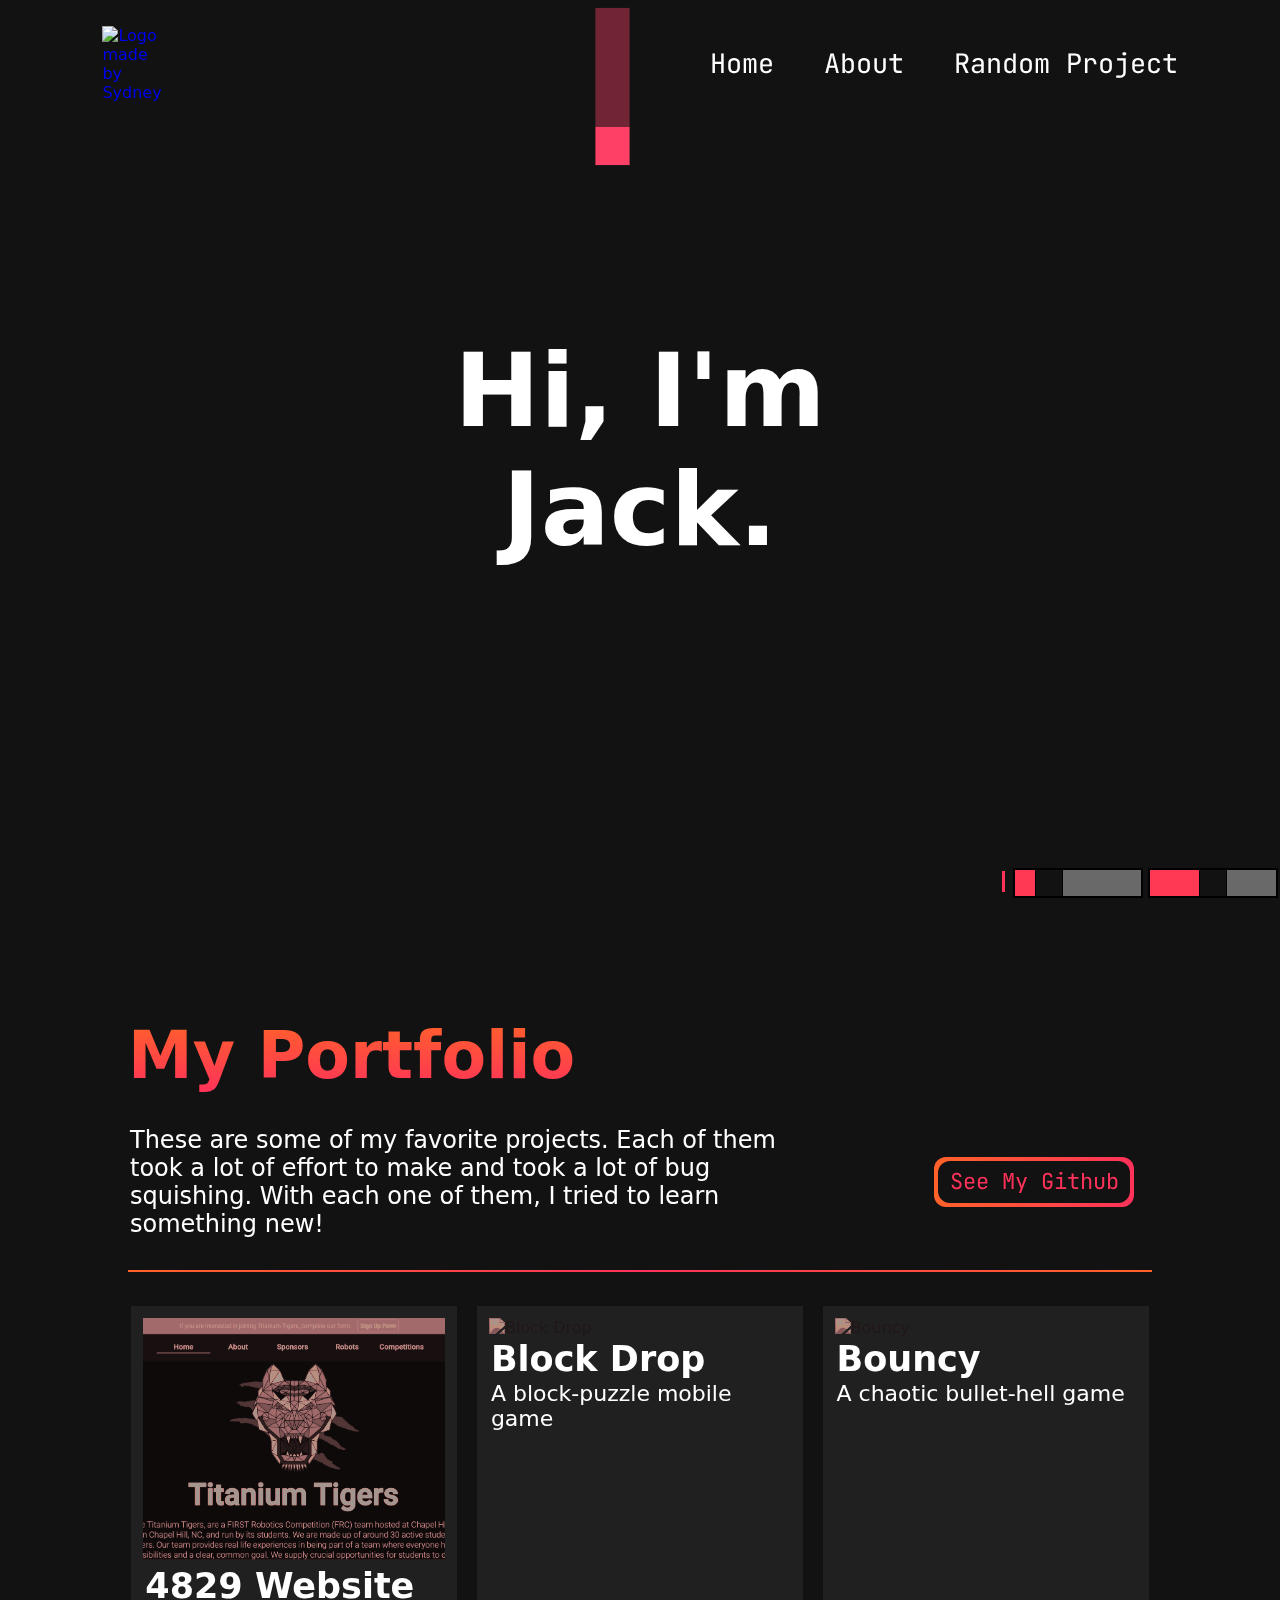
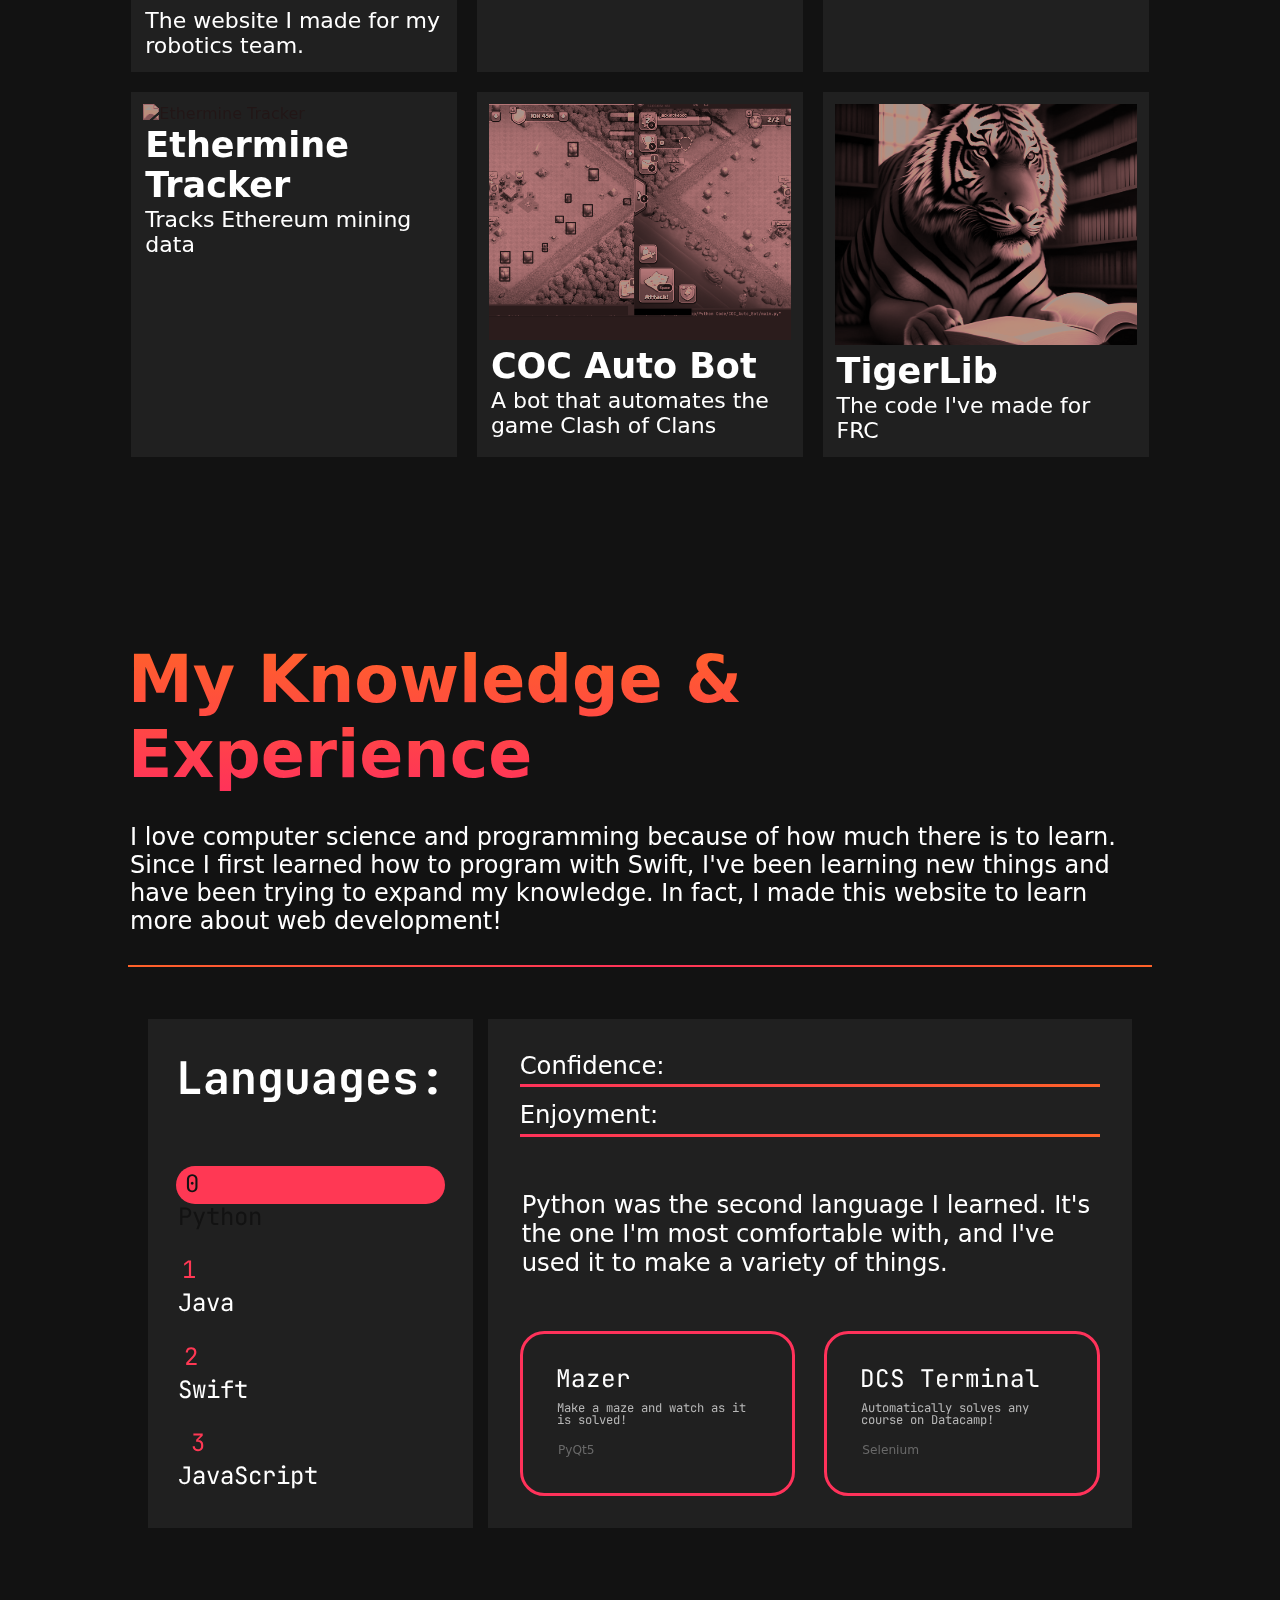
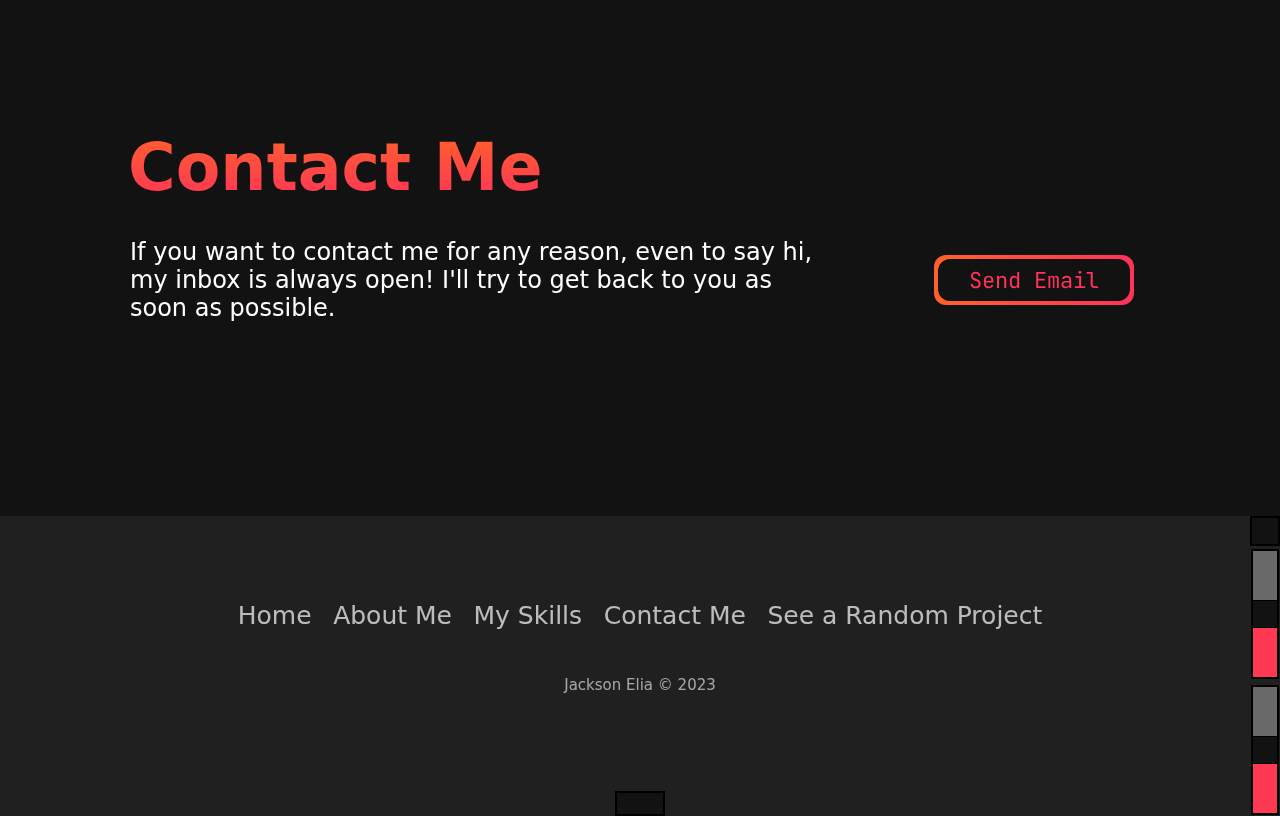
==== commit f7a80fb7: "Added typing animation for matrix controls" ====
--- a/index.html
+++ b/index.html
@@ -50,6 +50,9 @@
     <div class="matrix-header-menu">
       <input type="range" id="matrix-speed-slider" value="20">
       <input type="range" id="matrix-density-slider" value="50">
+      <div id="typed-out-box">
+        <div id="typed-out-text">Play with these -></div>
+      </div>
       <div id="matrix-header-menu-background"></div>
     </div>
 
--- a/styles/matrix-text.css
+++ b/styles/matrix-text.css
@@ -30,11 +30,40 @@
   mix-blend-mode: screen;
 }
 
+#typed-out-box {
+  position: absolute;
+  display: inline-block;
+  bottom: -1px;
+  right: 275px;
+  height: 30px;
+  z-index: 3;
+}
+
+#typed-out-text {
+  overflow: hidden;
+  border-right: 3px solid var(--themeColor);
+  width: 0;
+  font-family: var(--secondaryFont);
+  font-size: 16px;
+  color: var(--themeColor);
+  white-space: nowrap;
+  animation:
+          typing 2.5s steps(18, end) forwards;
+}
+
+@keyframes typing {
+  0% {width: 0}
+  50% { width: 0}
+  99.9% { width: 100% ; border-right: 3px solid var(--themeColor) }
+  100% { width: 100%; border-right: 3px solid var(--mainColor) }
+}
+
 #matrix-speed-slider {
   position: absolute;
   bottom: 0;
   right: 135px;
   width: 130px;
+  height: 30px;
   z-index: 3;
 }
 
@@ -43,6 +72,7 @@
   bottom: 0;
   right: 0;
   width: 130px;
+  height: 30px;
   z-index: 3;
 }
 
@@ -51,8 +81,8 @@
   bottom: 0;
   right: 0;
   height: 33px;
-  width: 271px;
-  background-color: var(--secondaryColor);
+  width: 452px;
+  background-color: var(--mainColor);
   z-index: 2;
 }
 
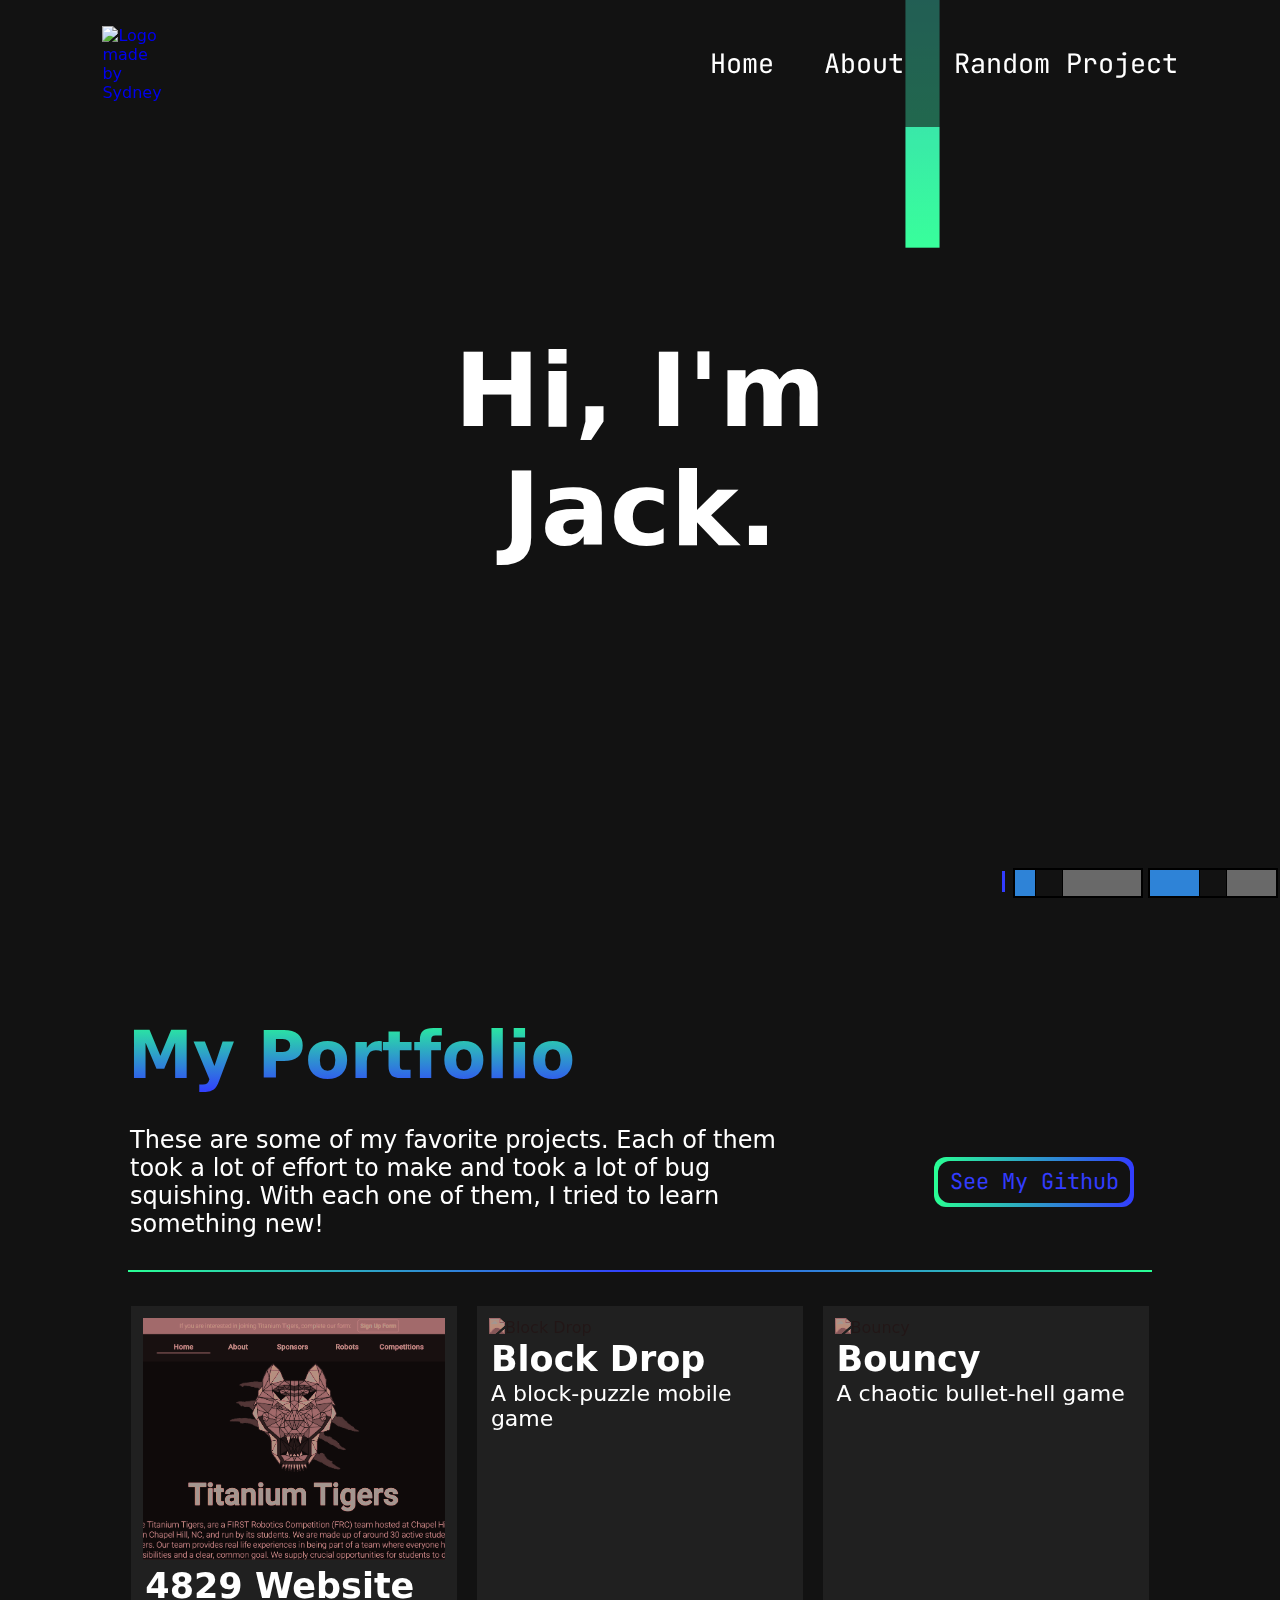
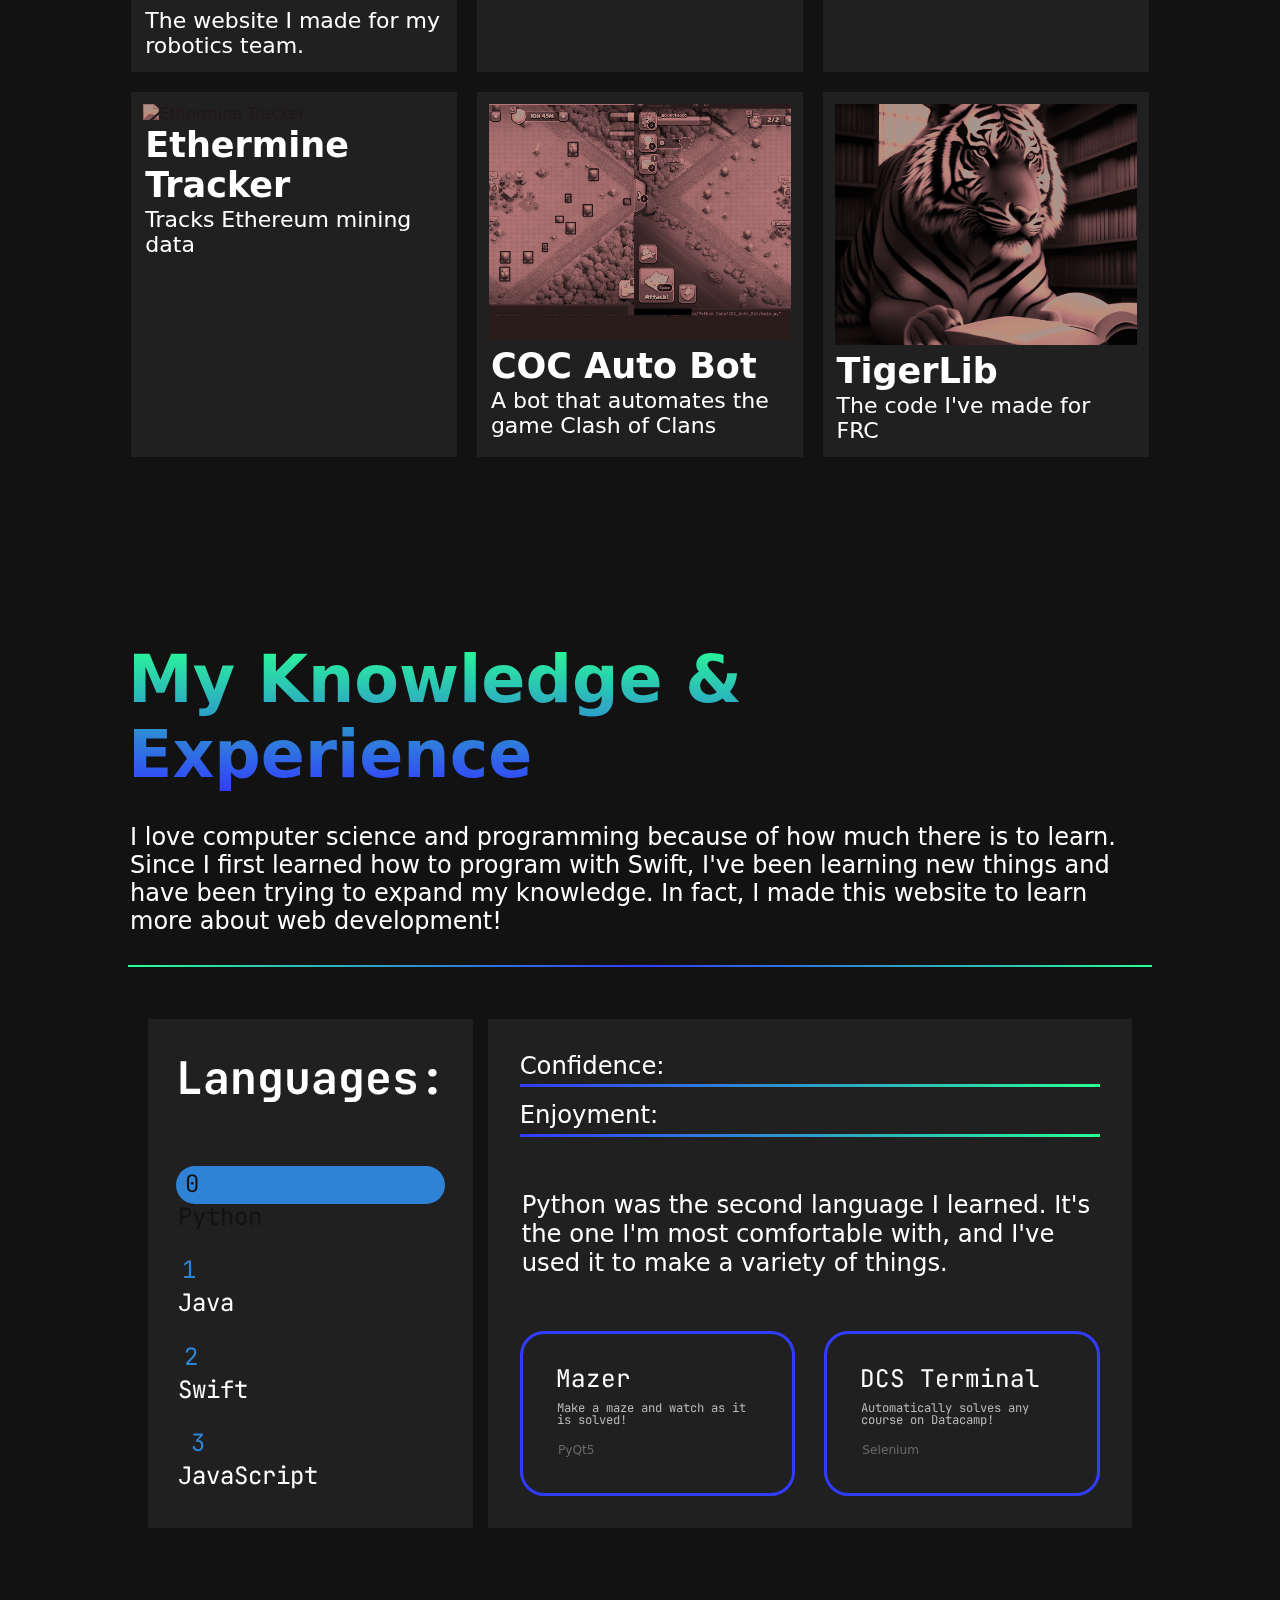
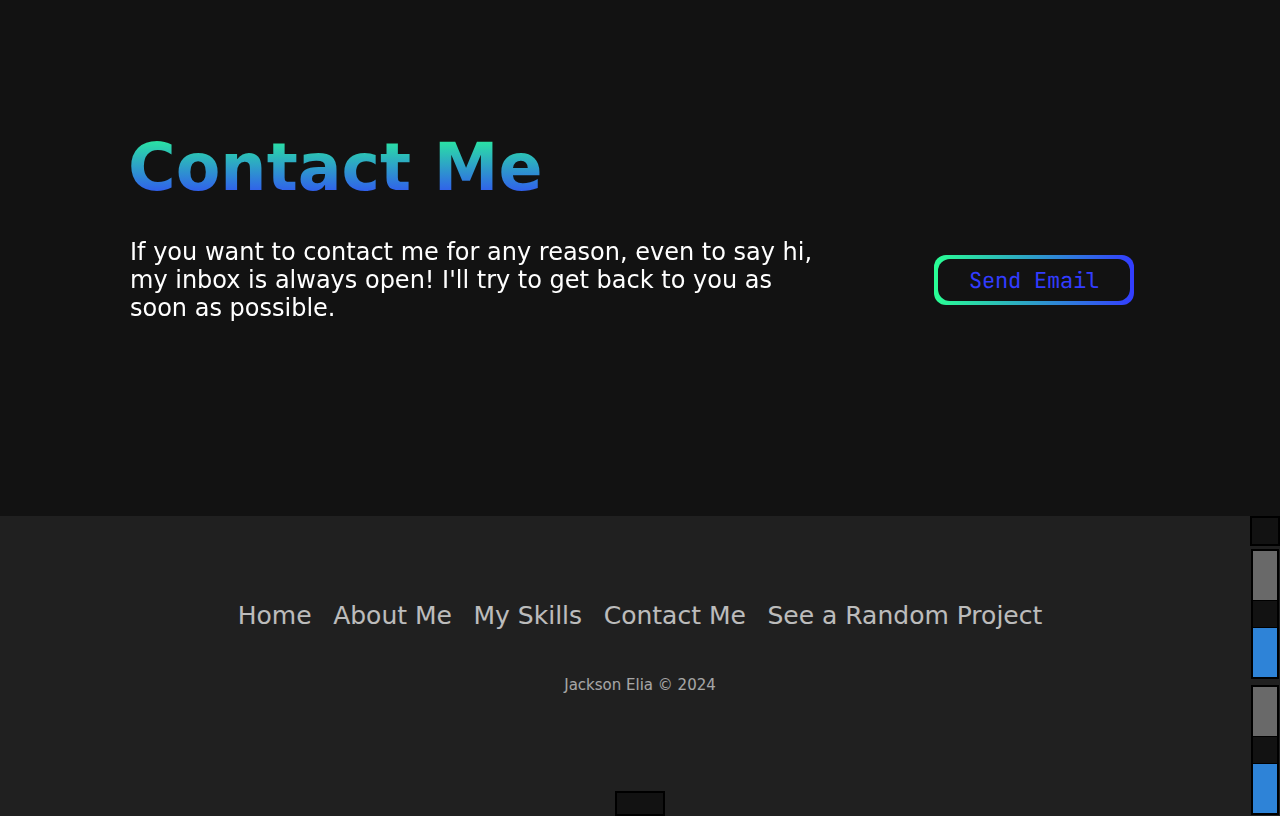
==== commit 6274c2f9: "Update index.html" ====
--- a/index.html
+++ b/index.html
@@ -6,7 +6,7 @@
   <meta charset="UTF-8">
   <meta name="viewport"
         content="width=device-width, initial-scale=1.0, maximum-scale=1.0, minimum-scale=1.0">
-  <title>Jackson Elia - Programmer</title>
+  <title>Jackson Elia</title>
   <link rel="stylesheet" type="text/css" href="styles/style.css">
   <link rel="stylesheet" type="text/css" href="styles/header.css">
   <link rel="stylesheet" type="text/css" href="styles/buttons.css">
@@ -283,7 +283,7 @@
       <li class="list-inline-item"><a href="index.html#contact-section-id">Contact Me</a></li>
       <li class="list-inline-item"><a href="random-project.html">See a Random Project</a></li>
     </ul>
-    <p class="copyright">Jackson Elia © 2023</p>
+    <p class="copyright">Jackson Elia © 2024</p>
   </footer>
   <div id="conway-footer-menu">
     <button id="start-button" onclick="startGame(1)"><i class="icon ion-refresh"></i></button>
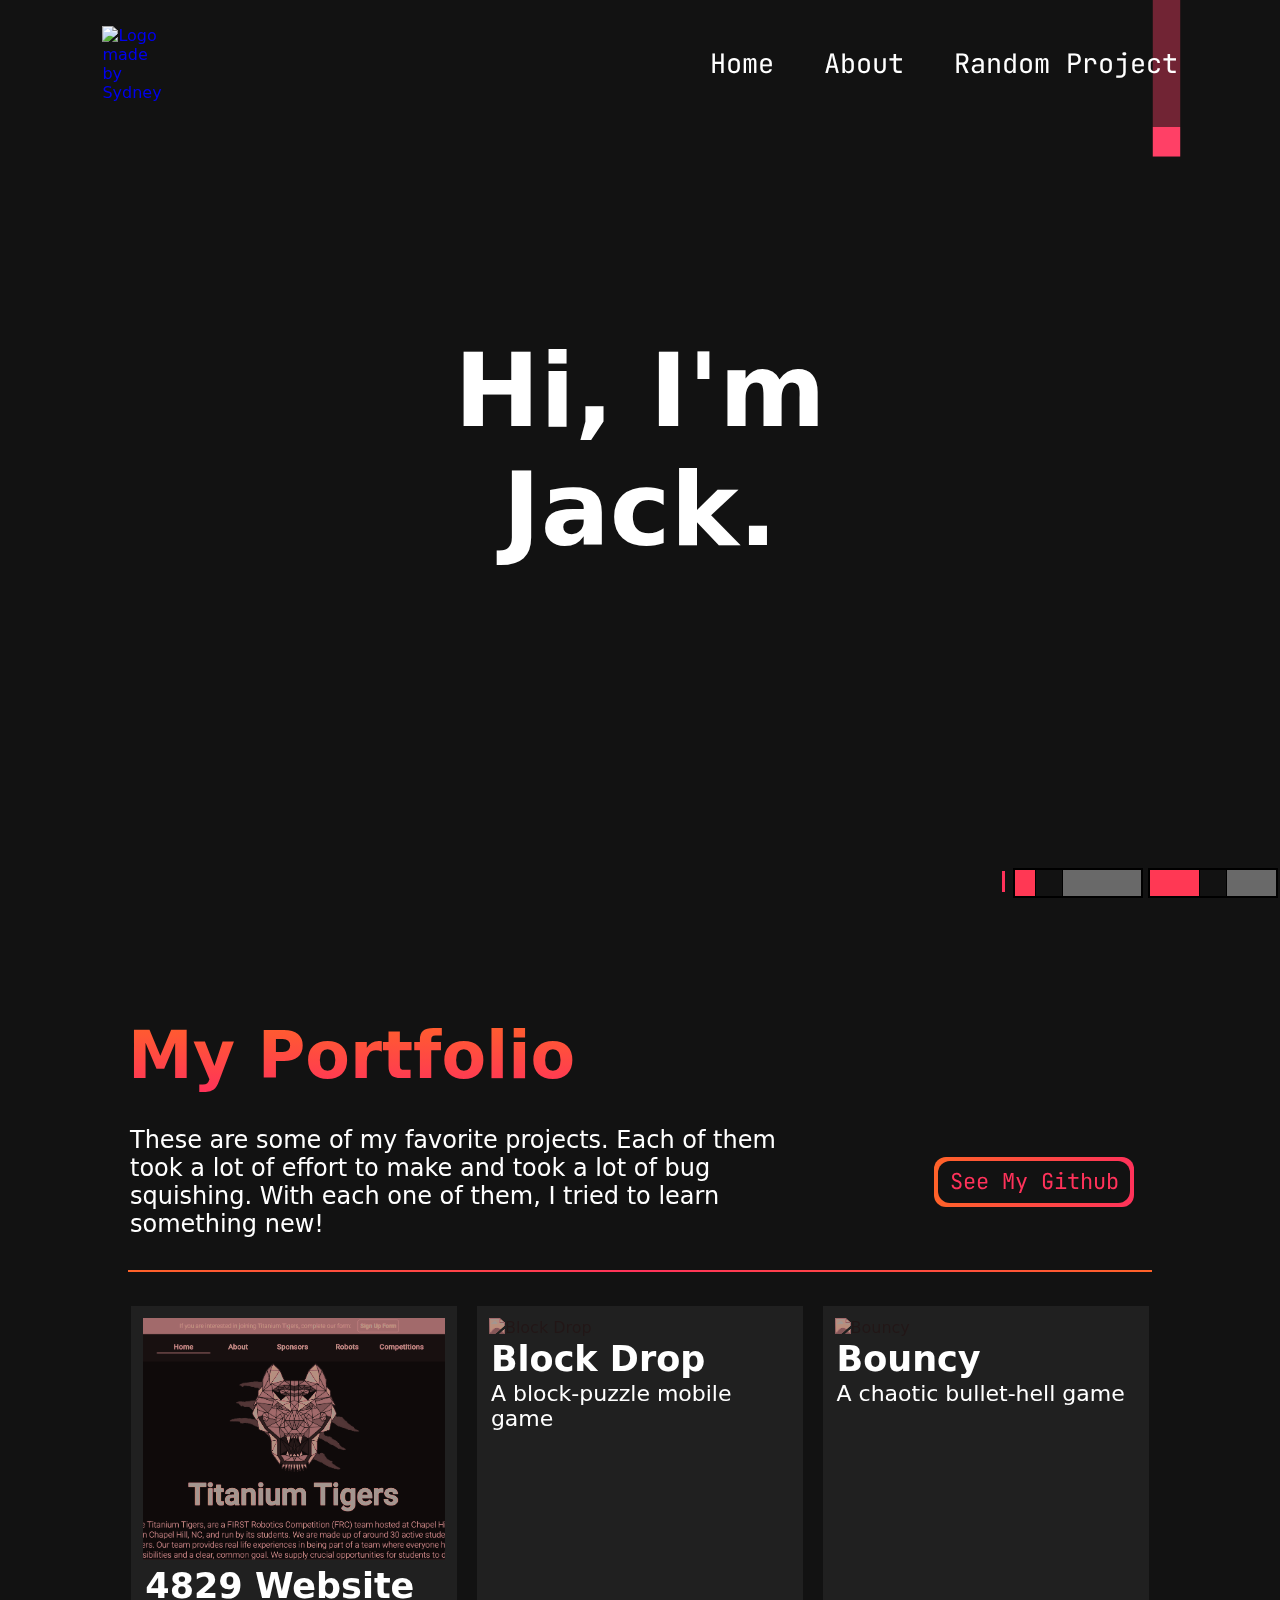
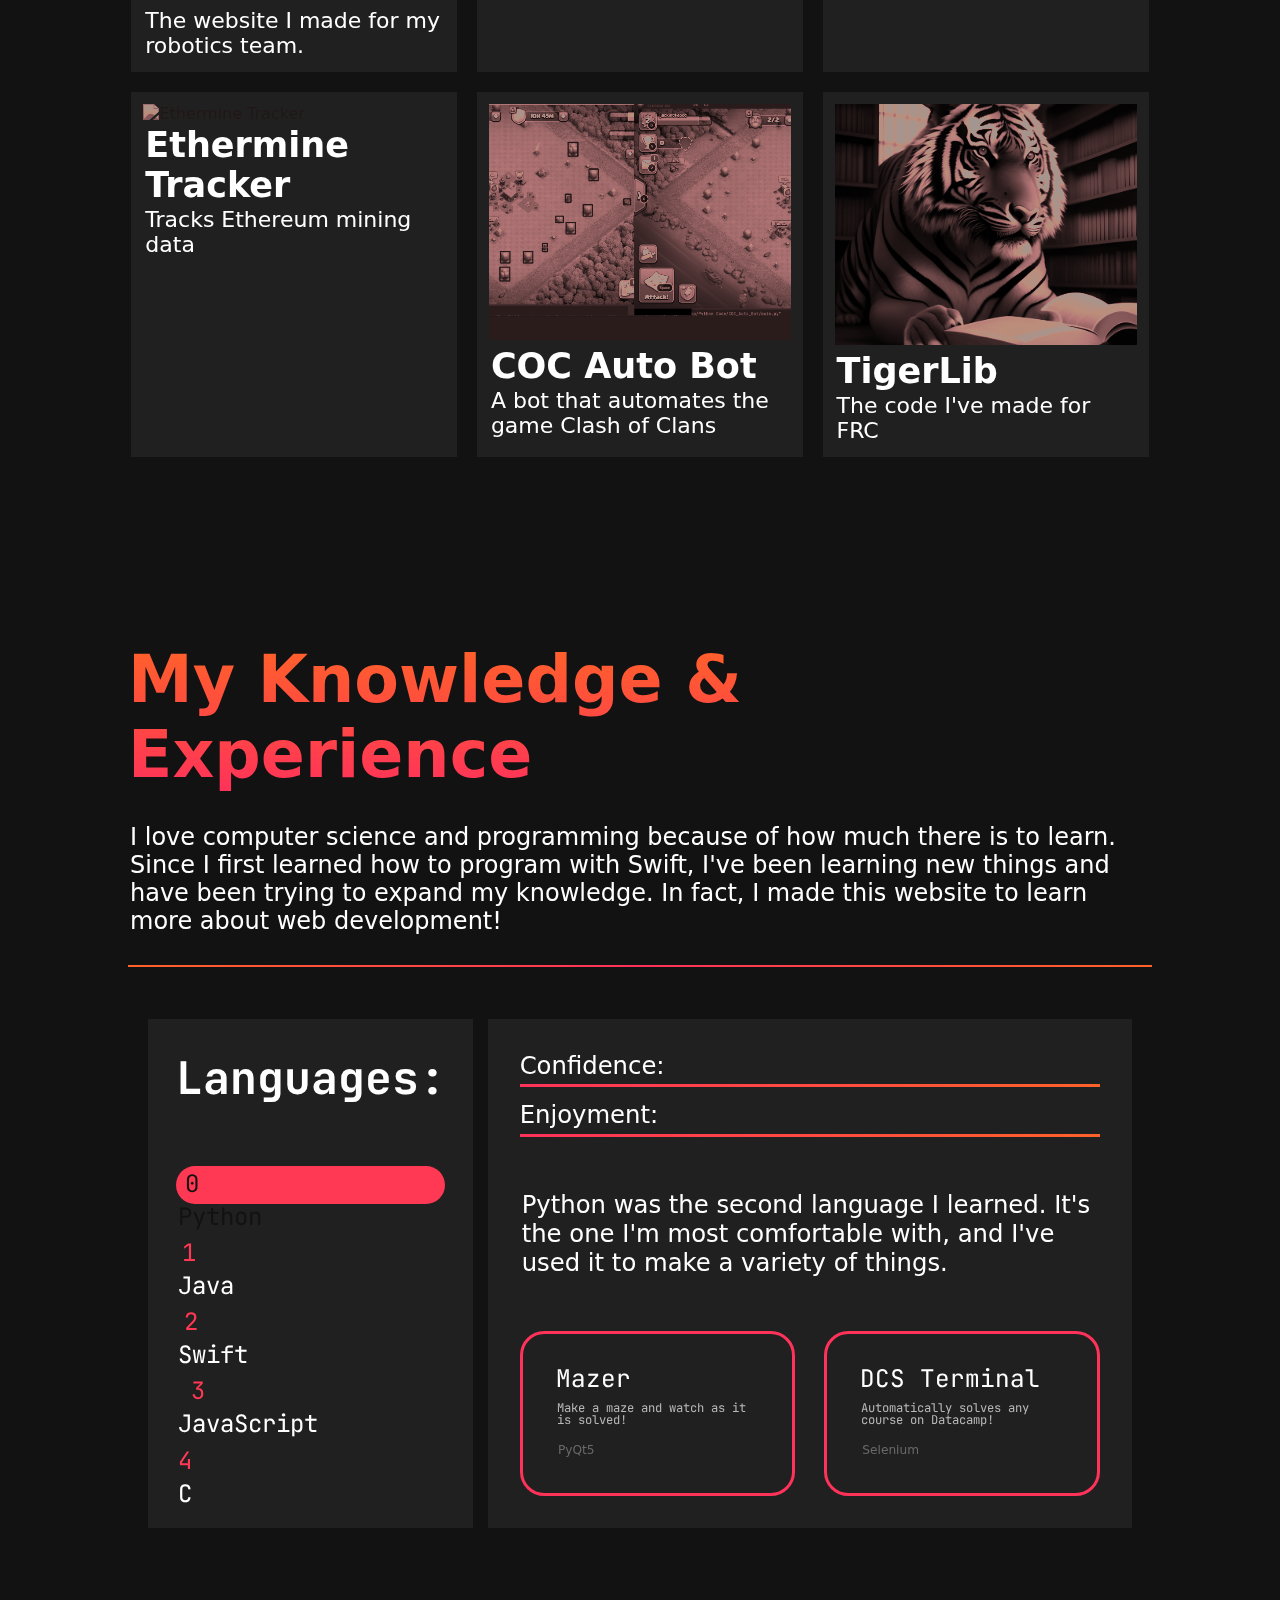
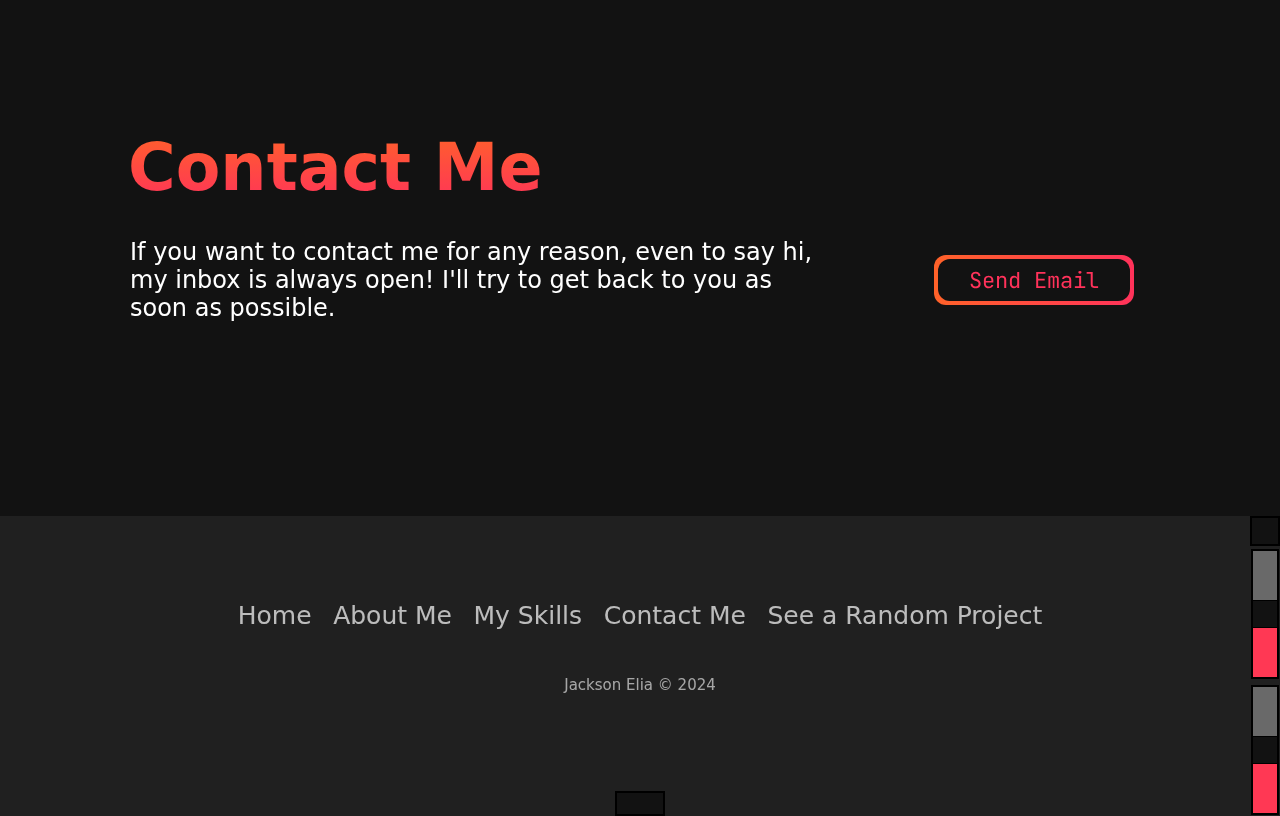
==== commit b3a56280: "Added C" ====
--- a/index.html
+++ b/index.html
@@ -178,6 +178,12 @@
             <div class="center">
               <p class="language-num">3</p>
               <p class="language-content">JavaScript</p>
+            </div>
+          </div>
+          <div class="language" onclick="selectLanguage(this)">
+            <div class="center">
+              <p class="language-num">4</p>
+              <p class="language-content">C</p>
             </div>
           </div>
         </div>
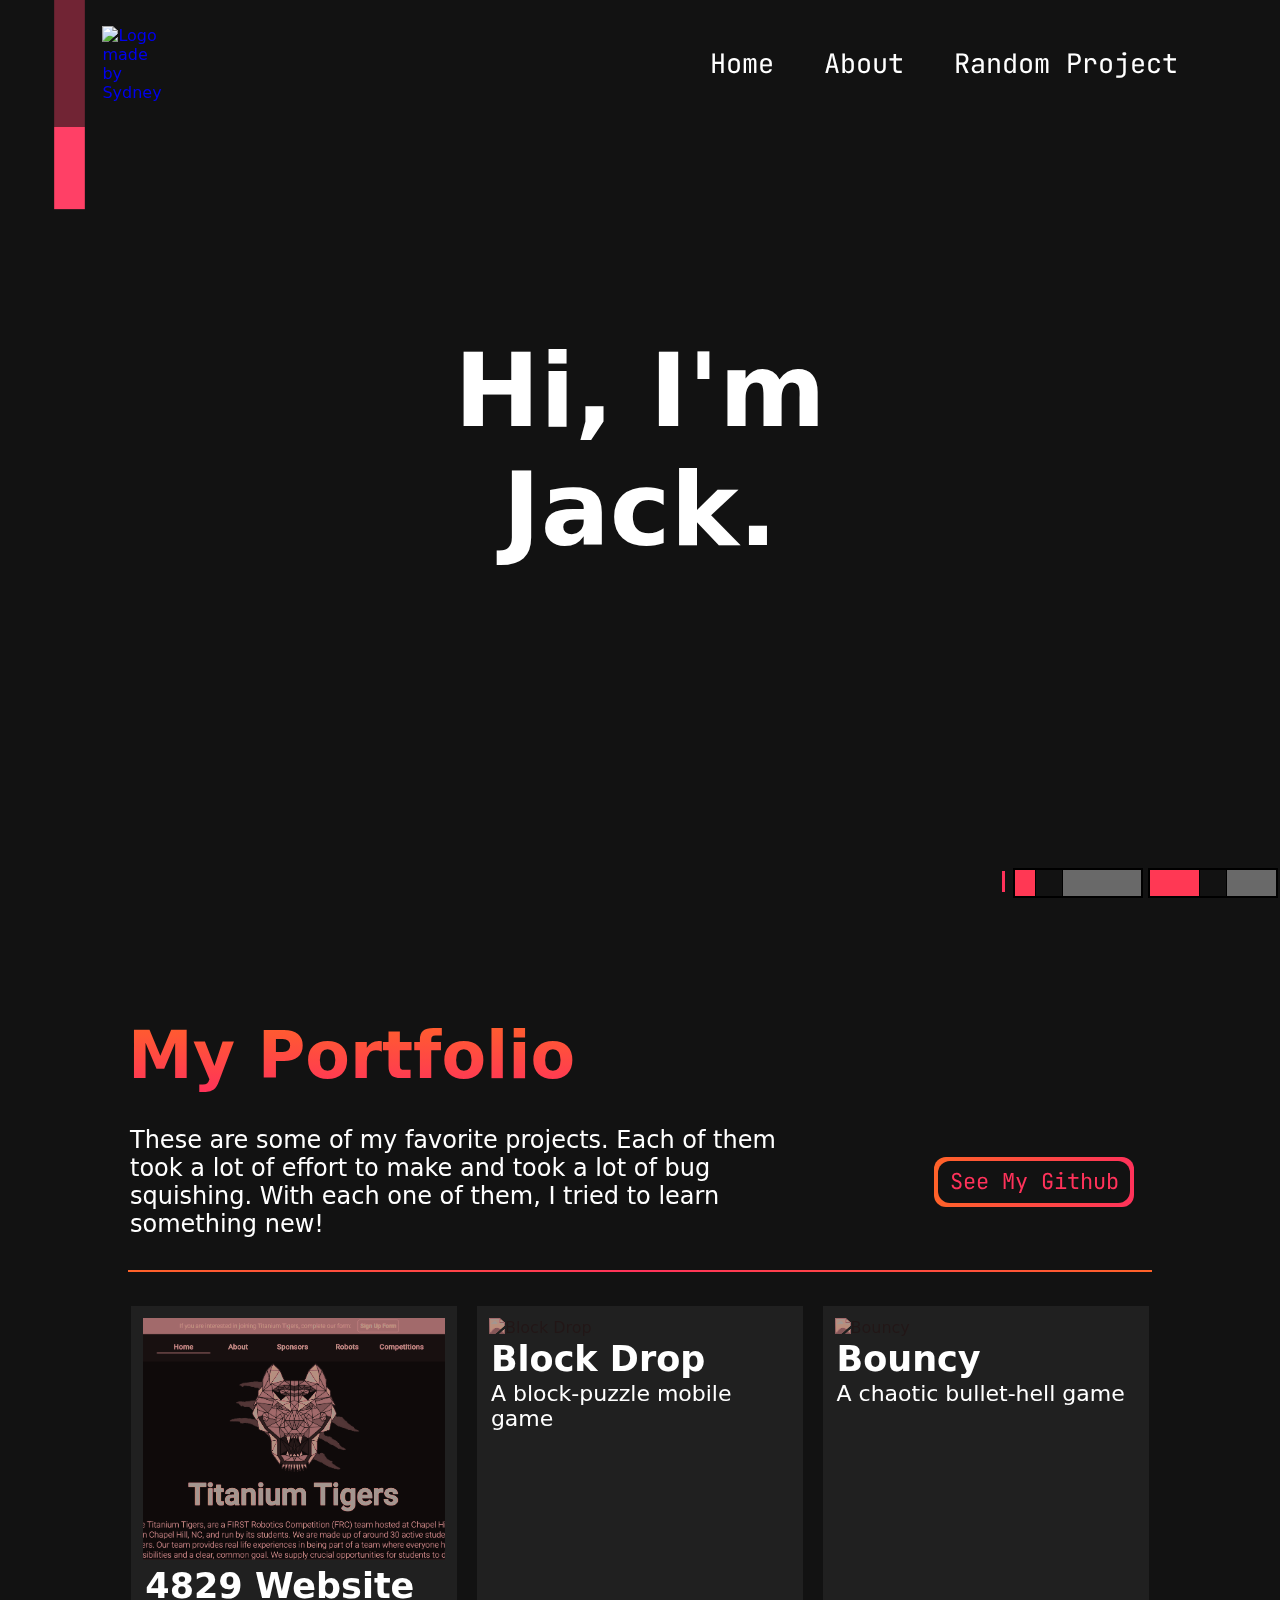
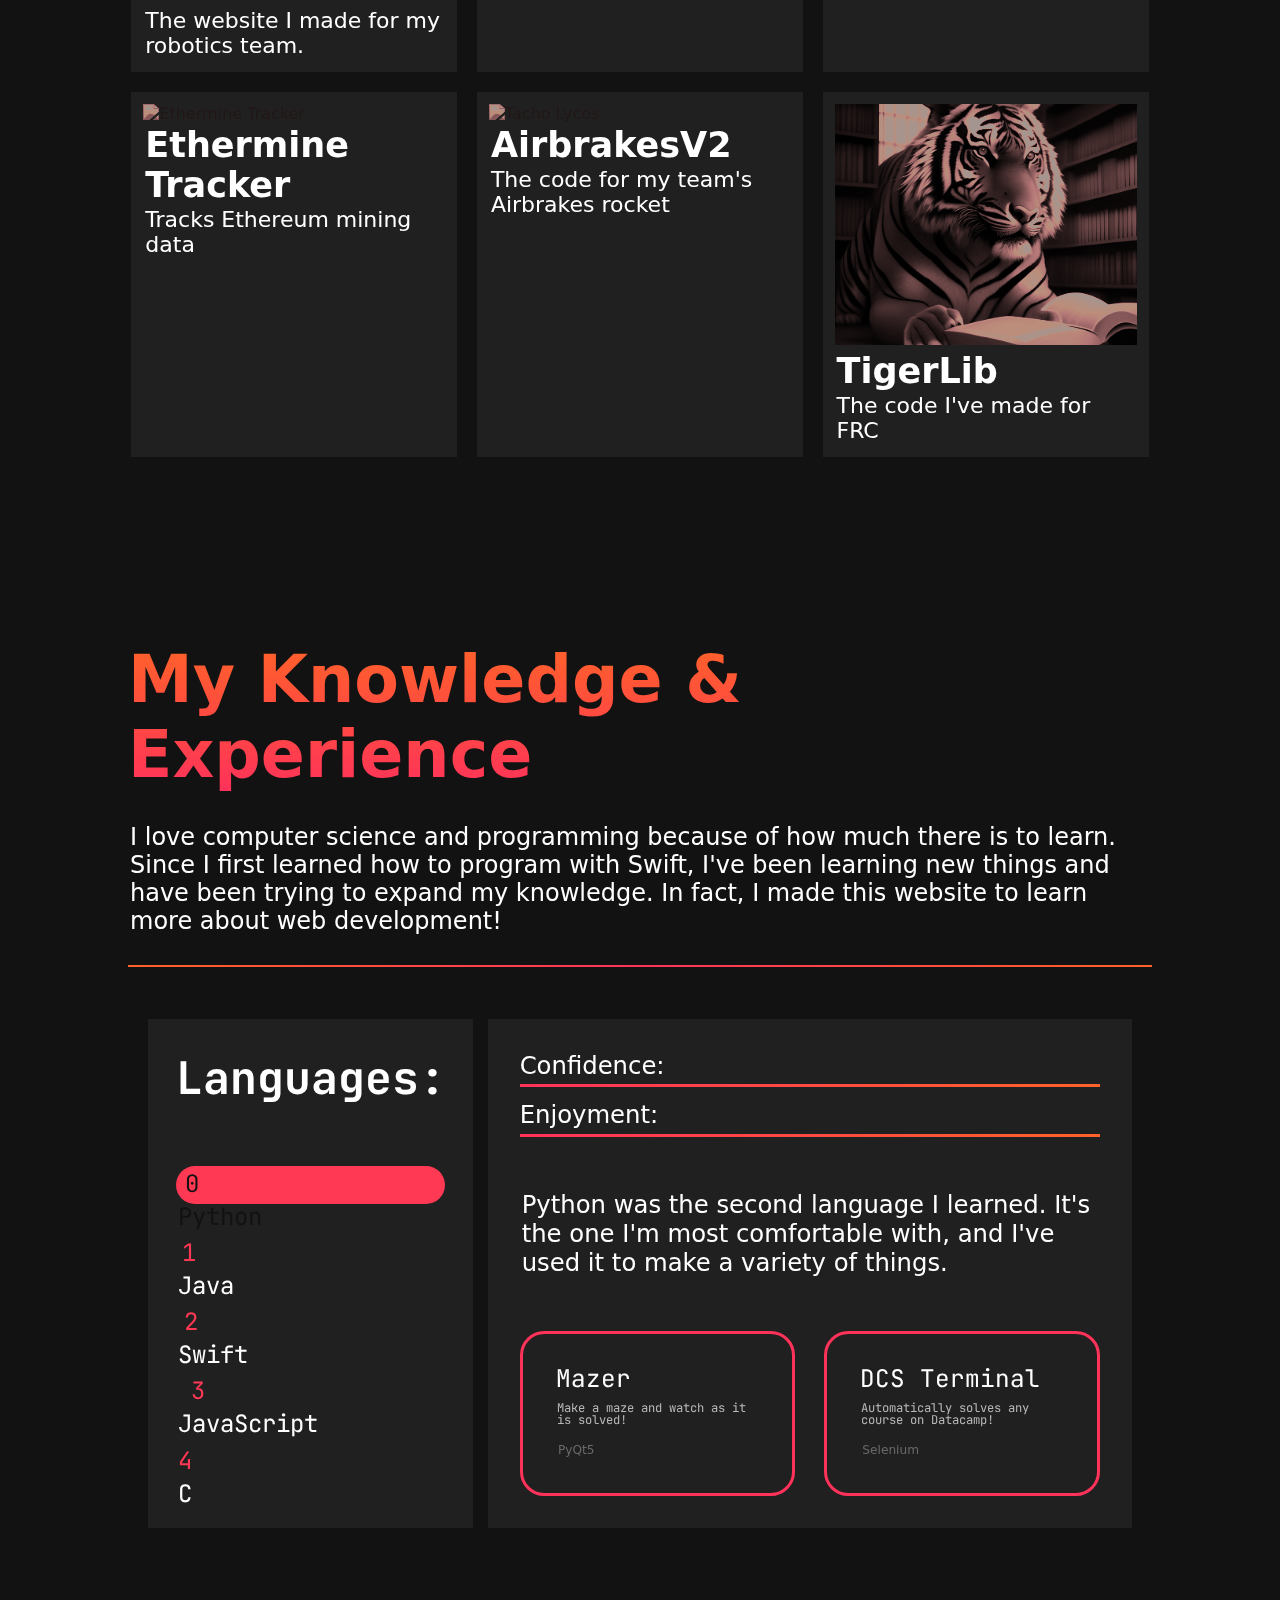
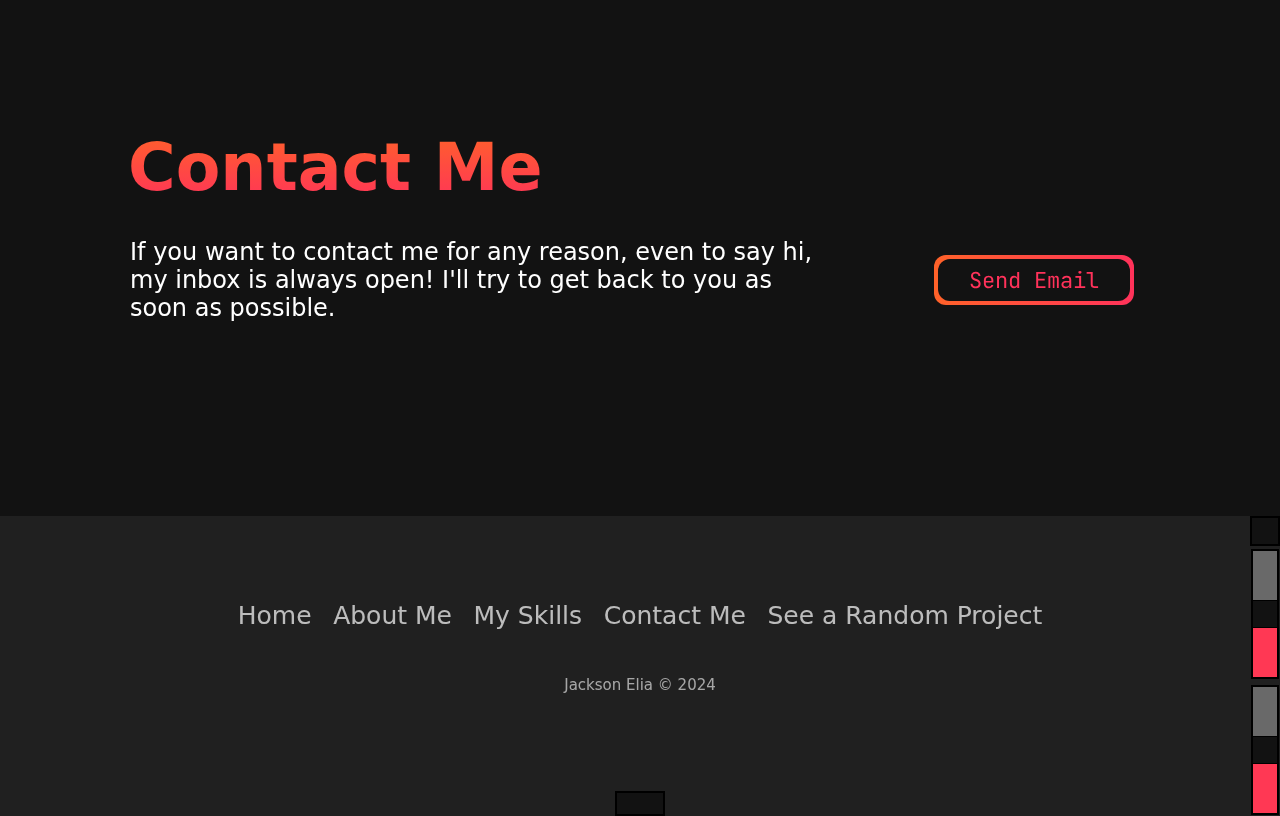
==== commit 55153b90: "Added Airbrakes to projects" ====
--- a/index.html
+++ b/index.html
@@ -74,6 +74,7 @@
 
     <hr>
 
+    <!--the height to width ratio for these pictures should be about .8-->
     <div class="portfolio-gallery">
       <div class="inner-portfolio-gallery">
         <div class="cell" tabindex="-1">
@@ -87,7 +88,7 @@
         </div>
         <div class="cell" tabindex="-1">
           <a href="random-project.html#Block_Drop">
-            <div class="content"> <!--the height to width ratio should be about .8-->
+            <div class="content">
               <img src="images/block%20drop%20image.png" alt="Block Drop" style="width:100%">
               <h3>Block Drop</h3>
               <p>A block-puzzle mobile game</p>
@@ -113,11 +114,11 @@
           </a>
         </div>
         <div class="cell" tabindex="-1">
-          <a href="random-project.html#COC_Auto_Bot">
-            <div class="content">
-              <img src="images/cocbotcropped.png" alt="COC_Auto_Bot" style="width:100%">
-              <h3>COC Auto Bot</h3>
-              <p>A bot that automates the game Clash of Clans</p>
+          <a href="random-project.html#AirbrakesV2">
+            <div class="content">
+              <img src="images/RocketryLogoCropped.png" alt="Tacho Lycos" style="width:100%">
+              <h3>AirbrakesV2</h3>
+              <p>The code for my team's Airbrakes rocket</p>
             </div>
           </a>
         </div>
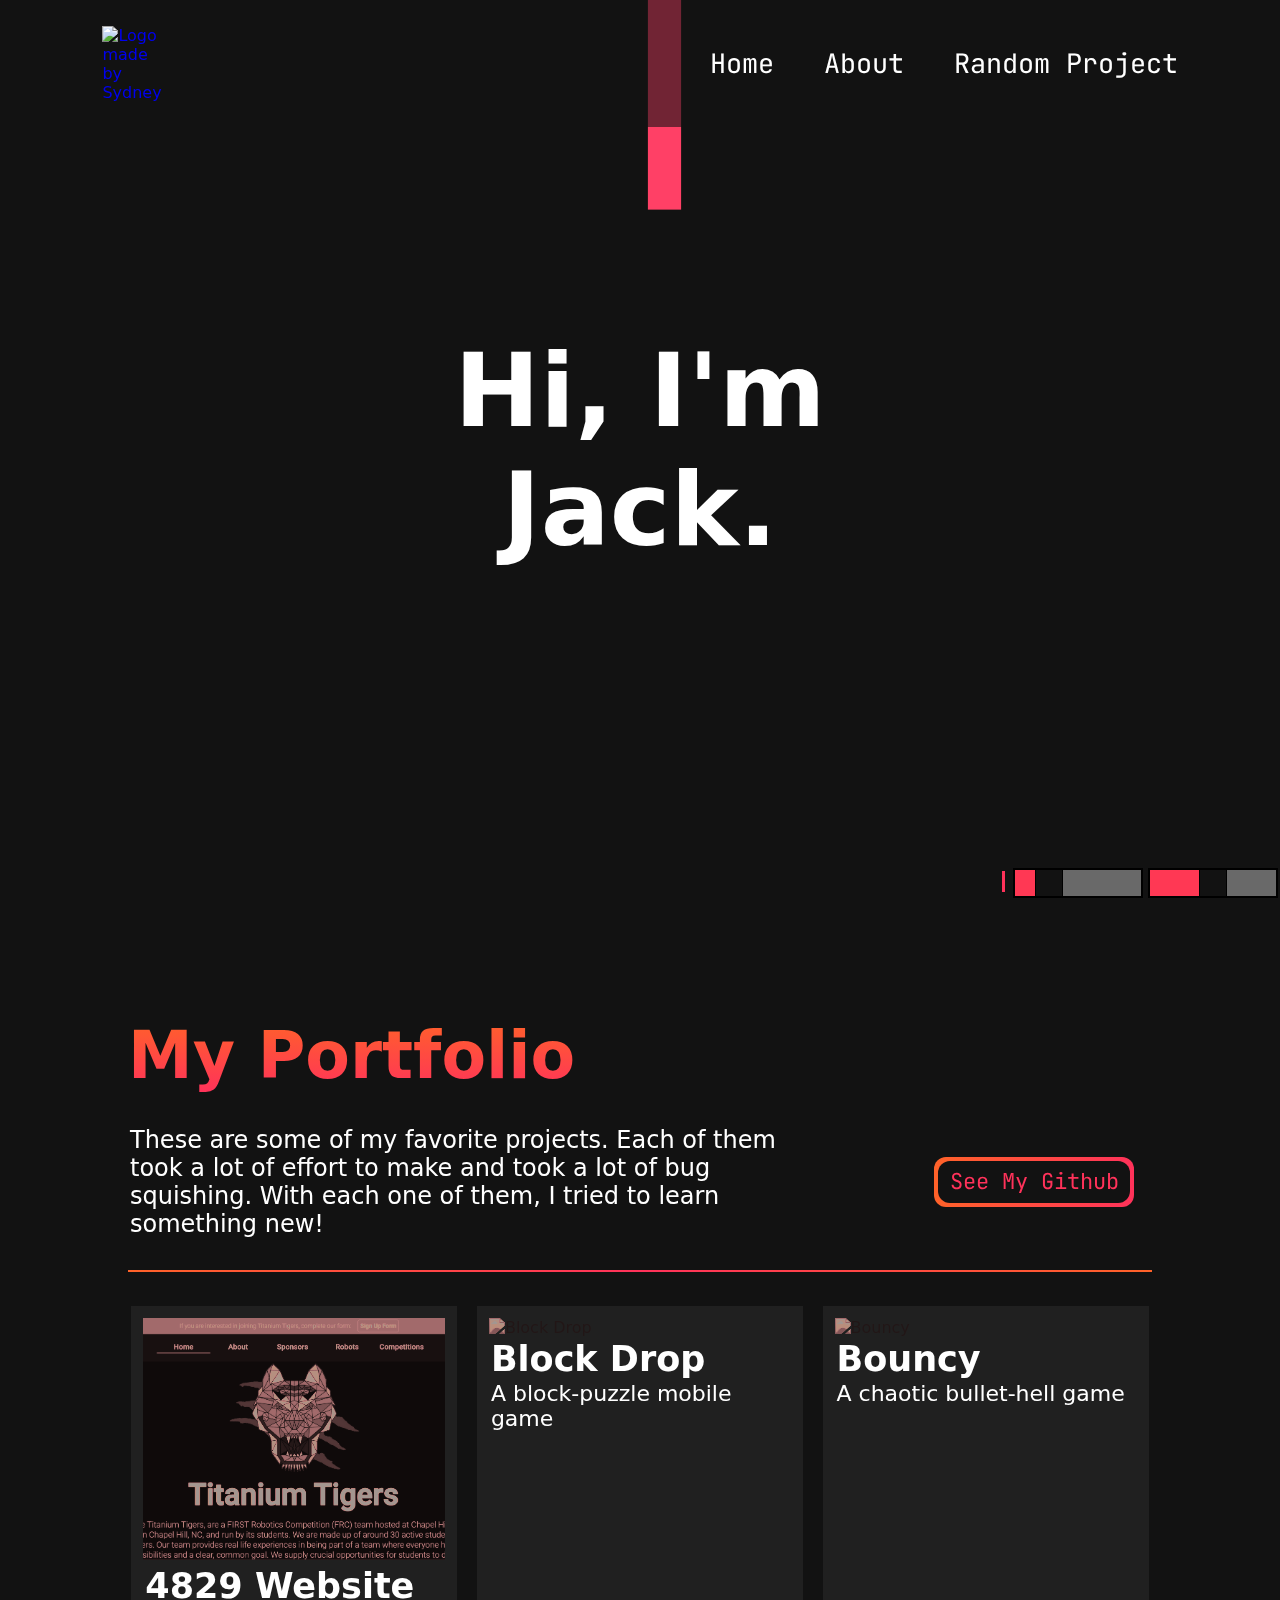
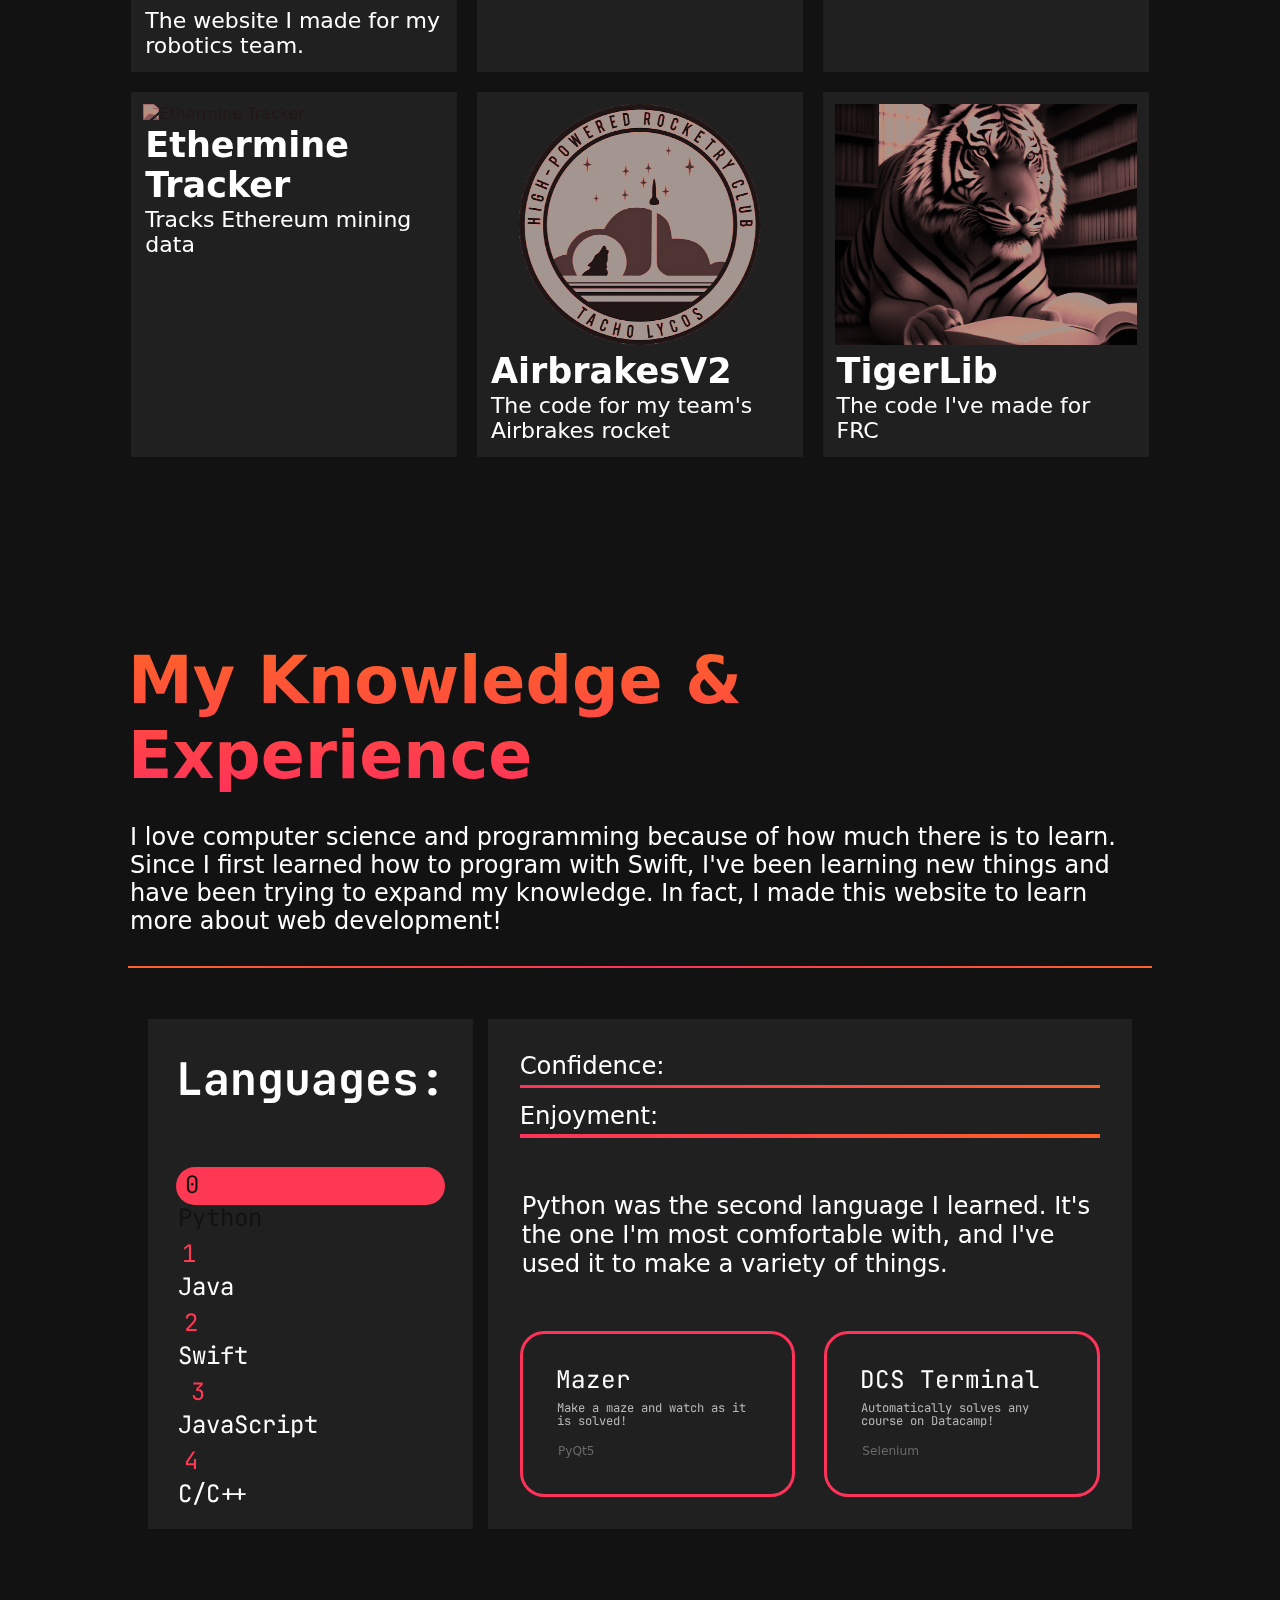
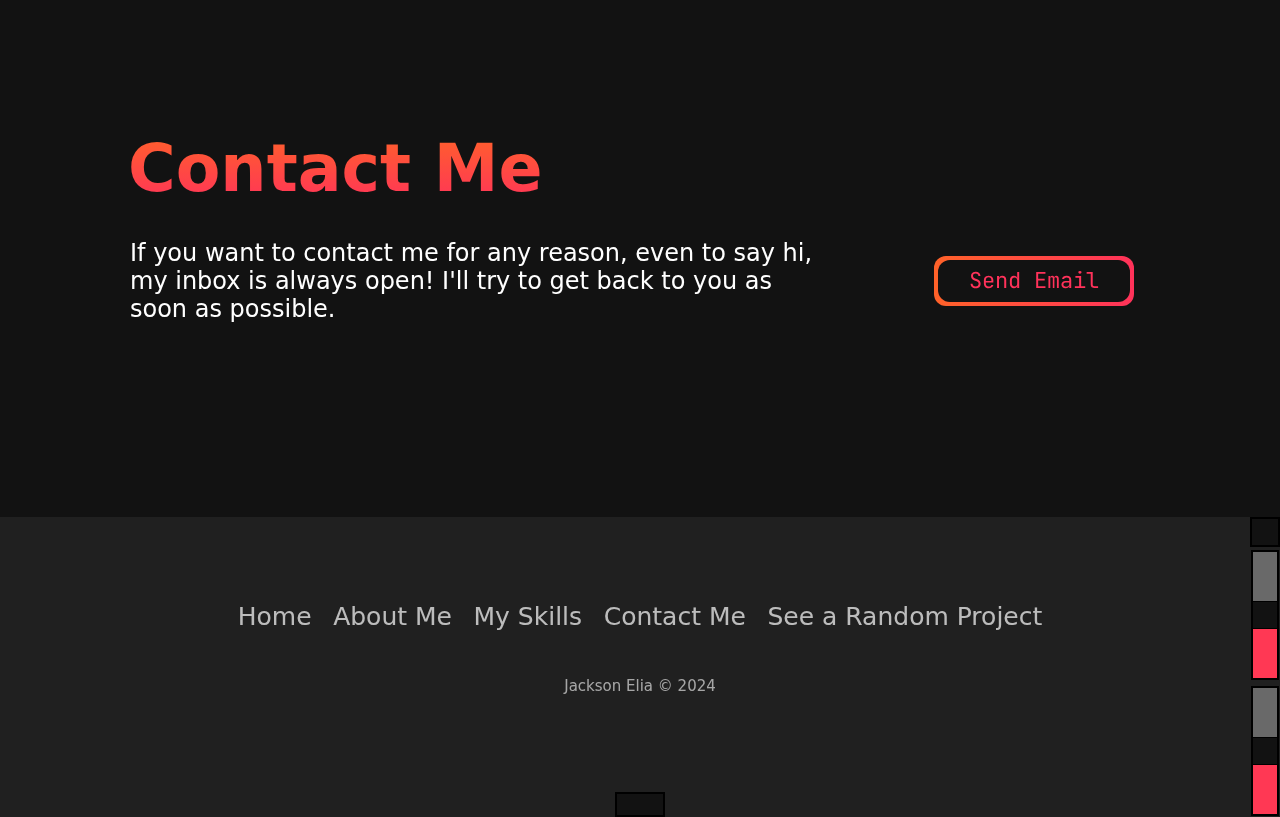
==== commit f75f24de: "Added C++ to languages" ====
--- a/index.html
+++ b/index.html
@@ -184,7 +184,7 @@
           <div class="language" onclick="selectLanguage(this)">
             <div class="center">
               <p class="language-num">4</p>
-              <p class="language-content">C</p>
+              <p class="language-content">C/C++</p>
             </div>
           </div>
         </div>
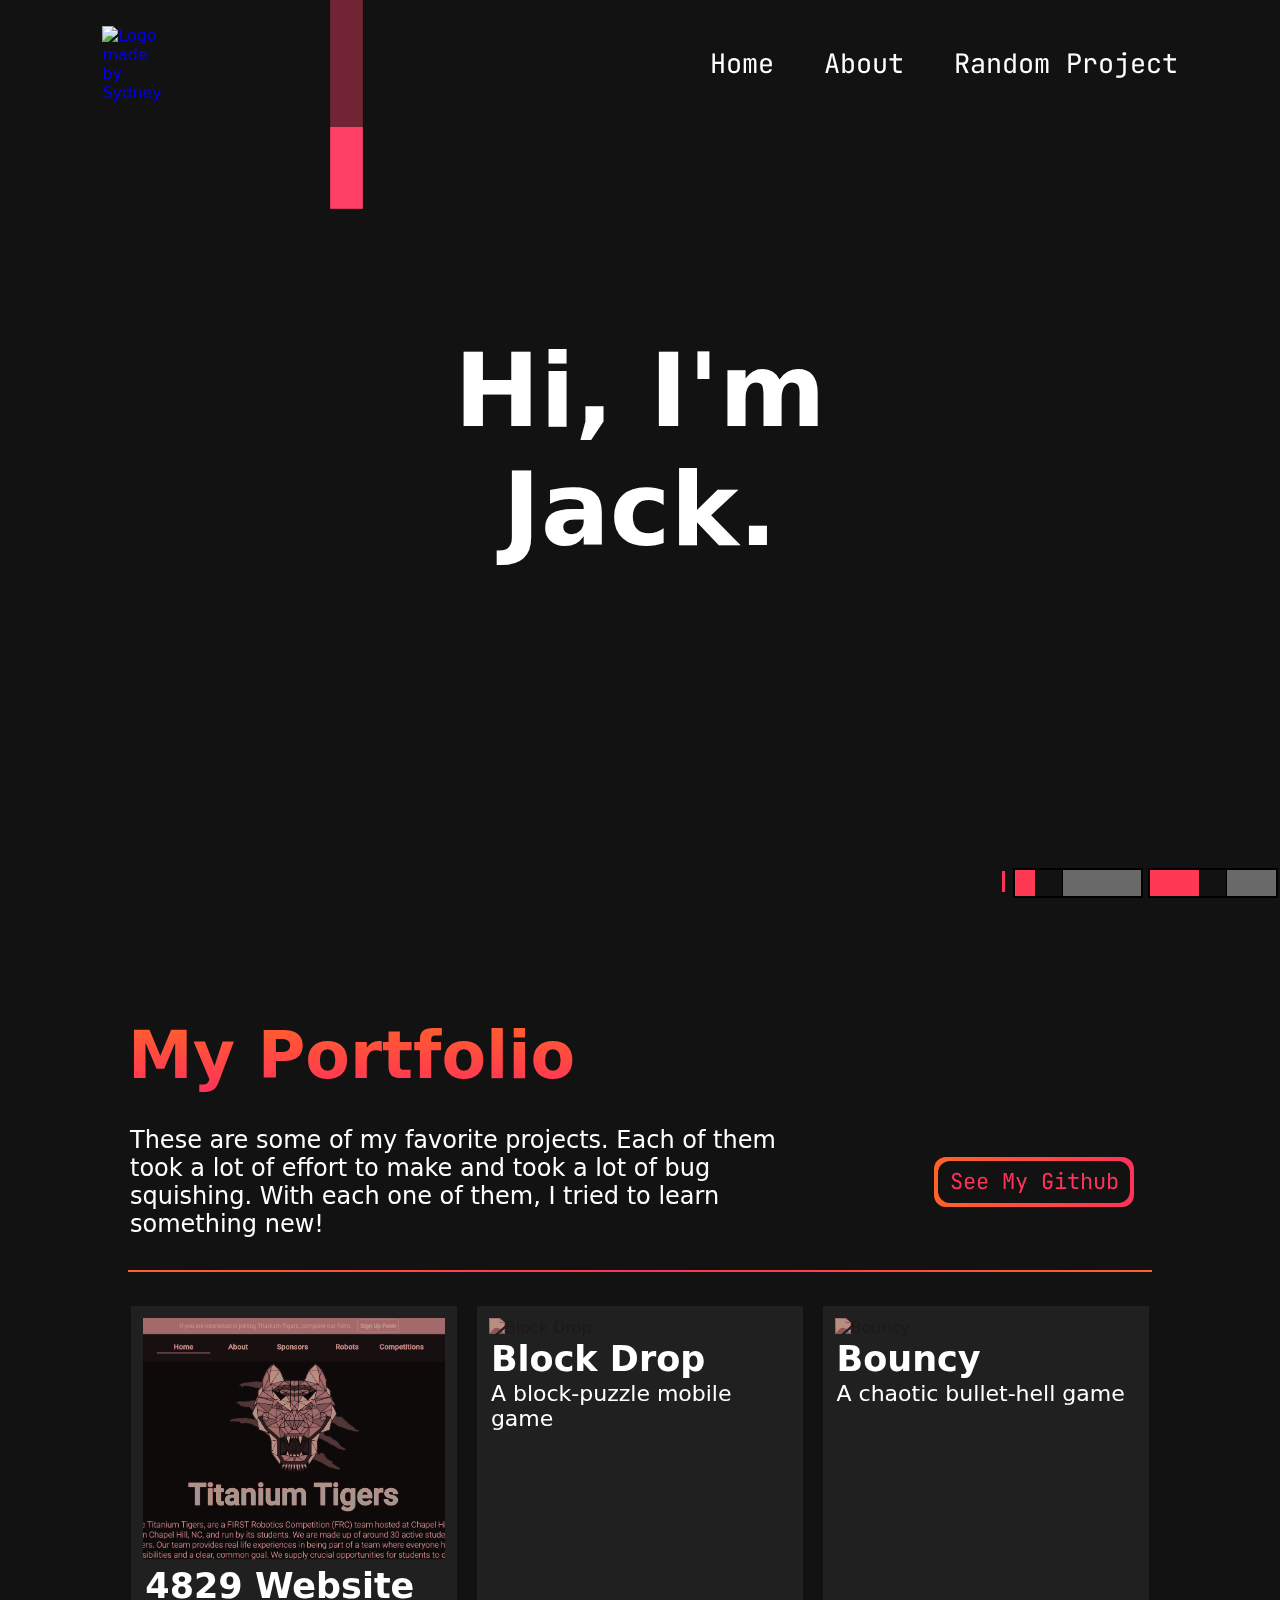
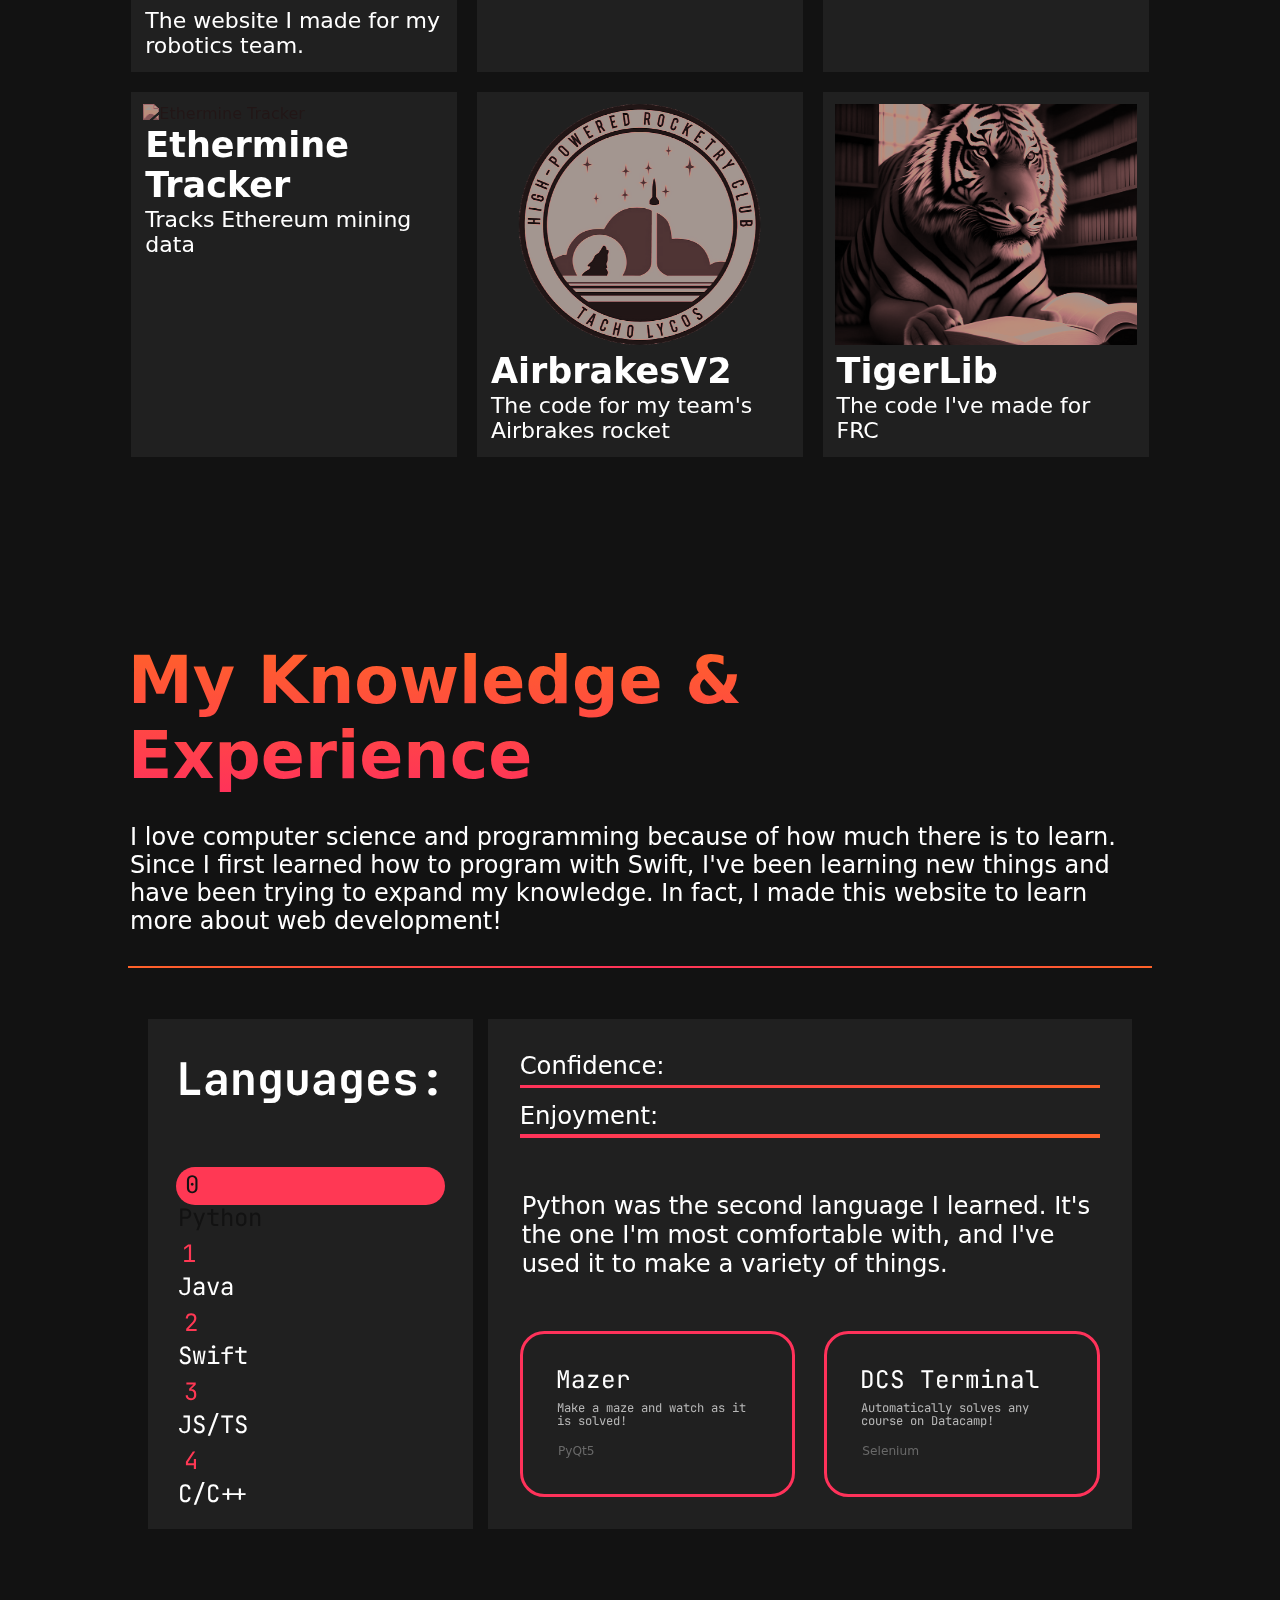
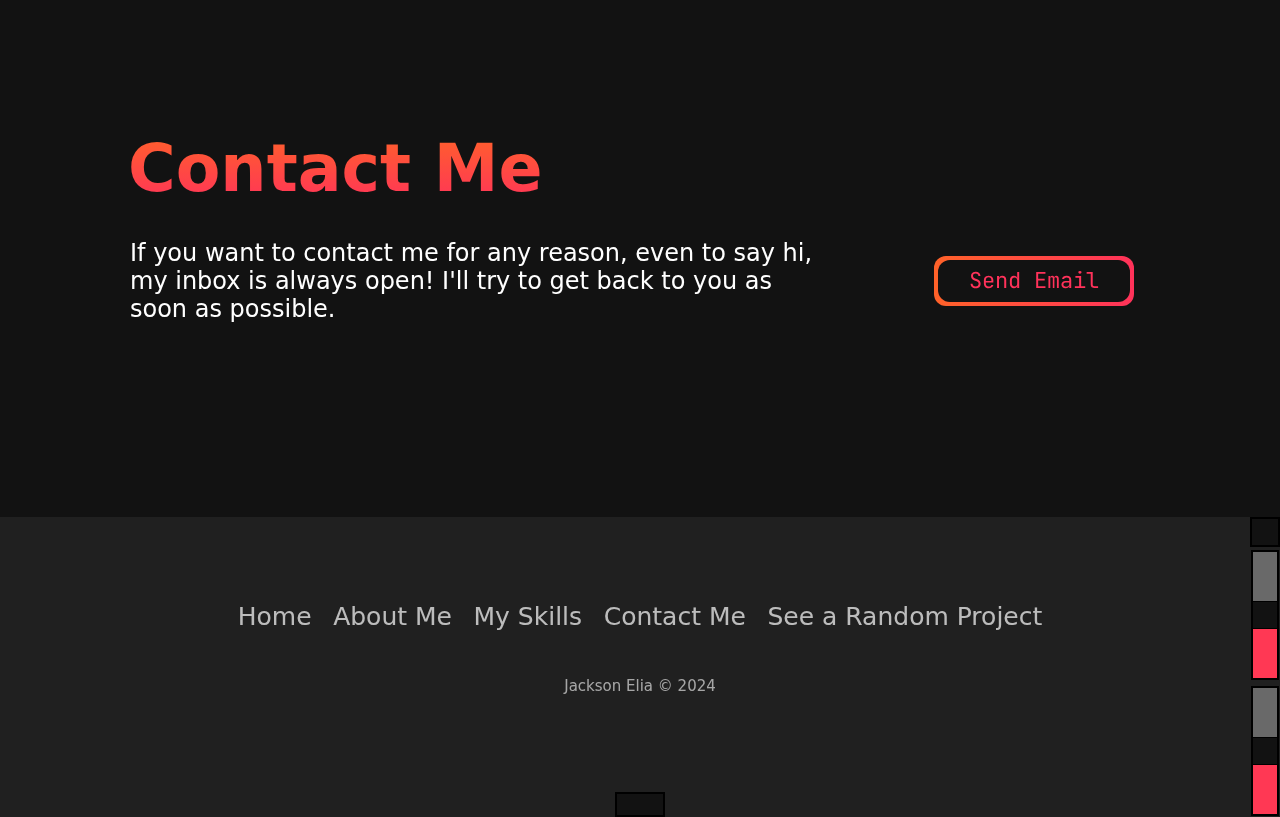
==== commit 5ca79aba: "Added TS to languages" ====
--- a/index.html
+++ b/index.html
@@ -178,7 +178,7 @@
           <div class="language" onclick="selectLanguage(this)">
             <div class="center">
               <p class="language-num">3</p>
-              <p class="language-content">JavaScript</p>
+              <p class="language-content">JS/TS</p>
             </div>
           </div>
           <div class="language" onclick="selectLanguage(this)">
